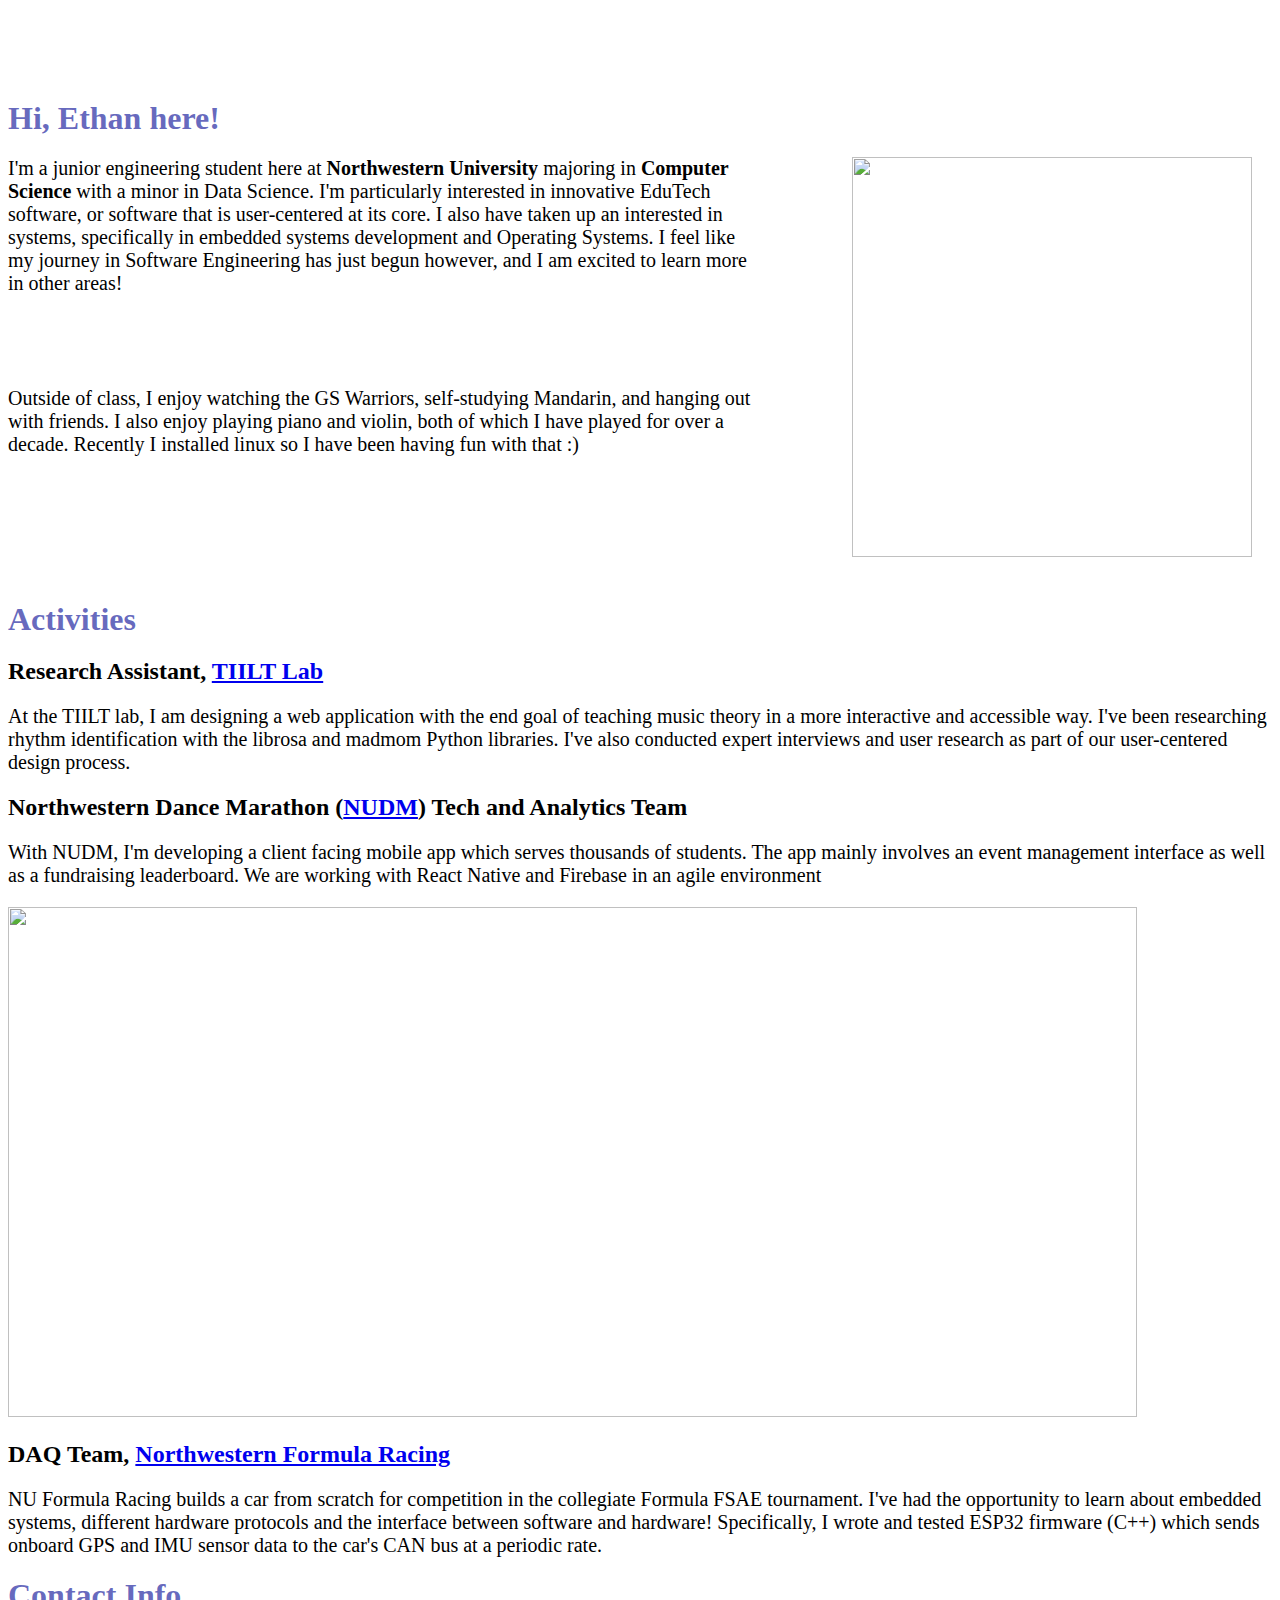
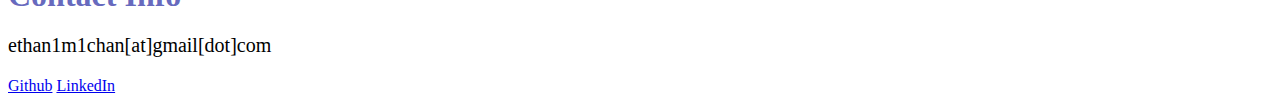
==== index.html @ d82a0435 "js rendering, different styling" ====
<!DOCTYPE html>
<html lang="en" dir="ltr">

<head>
    <link rel="stylesheet" href="styles.css">
    <meta charset="utf-8" name="viewport" content="width=device-width, initial-scale=1.0">
    <title> Fixed Nav bar</title>
    <script src="./components/nav.js"></script>
    <script src="./script.js"> </script>
</head>


<body>
    <nav-component> </nav-component>
    <main class="page-wrapper">
        <div>

        </div>
        <span>

            <h1> Hi, Ethan here! </h1>
            <!-- <pre><code>import Welcome

            class NUFT:
            
               def __init__(self, devs, traders, researchers):
                   self.devs = devs
                self.traders = traders
                   self.researchers = researchers
            
               def our_Stack(self):
                   return ["Python", "C++", "TypeScript", "Tailwind", "Kotlin", "Carbon", "React", "AWS", ...]
                                        </code></pre> -->
            <div id="intro">
                <div id="profile-image">
                    <img src="./assets/ethan.jpeg" width=400px height=400px>
                </div>
                <p> I'm a junior engineering student here at <b>Northwestern University</b> majoring in <b>Computer Science</b> with a
                    minor in Data Science. I'm particularly interested
                    in innovative EduTech software, or software that is user-centered at its core. I also have taken up
                    an interested in systems, specifically
                    in embedded systems development and Operating Systems. I feel like my journey in Software
                    Engineering has just begun however,
                    and I am excited to learn more in other areas!
                </p>
                <br/> <br/> <br/> <br/>
                <p> Outside of class, I enjoy watching the GS Warriors, self-studying Mandarin, and hanging out with
                    friends. 
                    I also enjoy playing piano and violin, both of which I have played for over a decade.
                    Recently I installed linux so I have been having fun with that :)
                </p>
            </div>
        
            <h1> Activities </h1>
            <h2> Research Assistant, <a href="https://tiilt.northwestern.edu/" target="_blank">TIILT Lab</a></h2>
            <p>At the TIILT lab, I am designing a web application with the end goal of teaching music theory in a more
                interactive and accessible way.
                I've been researching rhythm identification with the librosa and madmom Python libraries. I've also
                conducted
                expert interviews and user research as part of our user-centered design process.</p>
            <h2> Northwestern Dance Marathon (<a href="https://www.nudm.org/" target="_blank">NUDM</a>) Tech and
                Analytics Team</h2>
            <p>
                With NUDM, I'm developing a client facing mobile app which serves thousands of students. The app mainly
                involves an event management interface as well as a fundraising leaderboard.
                We are working with React Native and Firebase in an agile environment</li>
            </p>
            <img src="./assets/nudm.png" width=1129 height=510">

            <h2>DAQ Team, <a href="https://northwesternformularacing.com/about-us/" target="_blank">Northwestern Formula
                    Racing</a></h2>
            <p>
                NU Formula Racing builds a car from scratch for competition in the collegiate Formula FSAE tournament.
                I've had the opportunity to learn about embedded systems, different hardware protocols and the interface
                between software and hardware!
                Specifically, I wrote and tested ESP32 firmware (C++) which sends onboard GPS and IMU sensor data to the
                car's CAN bus at a periodic rate.
            </p>
    
    </main>
    <footer>
        <a id="contact-info">
            <h1> Contact Info </h1>
        </a>
        <p> ethan1m1chan[at]gmail[dot]com</p>
        <a target="_blank" href="https://github.com/eton1234" target="_blank"> Github</a>
        <a target="_blank" href="https://www.linkedin.com/in/etan-chan/" target="_blank"> LinkedIn</a>
    </footer>

</body>


</html>
---- styles.css ----
main .page-wrapper {
  background-color: #AC92D4;
  background: linear-gradient(6.77deg, #AC92D4 -62.1%, #C5A2DB 4.93%, rgba(179, 160, 234, 0.572107) 32.21%, rgba(154, 158, 255, 0) 125.36%, #EFBBE8 125.38%), #FAFCFF;
}
h1 h2 h3 {
  font-family: Arial, Helvetica, sans-serif;
}
h1 {
  color: rgba(53, 57, 169, 0.748);
  margin-top: 20px;
  margin-bottom: 20px;
}
/* About page intro  */
#intro {
  display: inline-block;
}

#intro p {
  text-align: left;
  margin-top: 0px;
}

#profile-image {
  float: right;
  text-align: left;
  padding: 0 20px 20px 0;
  margin-left: 100px;
}

.details {
  text-align: left;
}
/* nav component css */
nav.top-nav {
  background-color: #AC92D4;

  background: linear-gradient(6.77deg, #AC92D4 -62.1%, #C5A2DB 4.93%, rgba(179, 160, 234, 0.572107) 32.21%, rgba(154, 158, 255, 0) 125.36%, #EFBBE8 125.38%), #FAFCFF;
  position: fixed;
  top: 0px;
  right: 0px;
  left: 0px;

  /* color: black;
      border-bottom: .25em solid;  */
}

nav [aria-current=page] {
  background-color: white;
  color: black;
  border-bottom: .25cm solid;
}


main {
  margin-top: 100px;
  /* margin-left: 2cm; */
}

nav.top-nav li {
  display: inline-block;
  font-family: sans-serif;
  font-weight: bold;
  margin: 5px;
  user-select: none;
}

nav.top-nav li:hover {
  text-decoration: underline;
}

nav.top-nav ul {
  list-style: none;
}

nav.top-nav .pulldown-menu {
  display: none;
  position: absolute;
  border: 1px solid white;
  background-color: white;
}

nav.top-nav li:hover .pulldown-menu {
  display: block;
}



p {
  font-size: 20px;
}

/* modallss */
/* The Modal (background) */
.modal {
  display: none; /* Hidden by default */
  position: fixed; /* Stay in place */
  z-index: 1; /* Sit on top */
  left: 0;
  top: 0;
  width: 100%; /* Full width */
  height: 100%; /* Full height */
  overflow: auto; /* Enable scroll if needed */
  background-color: rgb(0,0,0); /* Fallback color */
  background-color: rgba(0,0,0,0.4); /* Black w/ opacity */
}

/* Modal Content/Box */
.modal-content {
  background-color: #fefefe;
  margin: 15% auto; /* 15% from the top and centered */
  padding: 20px;
  border: 1px solid #888;
  width: 80%; /* Could be more or less, depending on screen size */
}

/* The Close Button */
.close {
  color: #aaa;
  float: right;
  font-size: 28px;
  font-weight: bold;
}

.close:hover,
.close:focus {
  color: black;
  text-decoration: none;
  cursor: pointer;
}


/* CARDSSSSSSSSSSSSSSSSSSSSSSs */
#card-container {
  display: flex;
  justify-content: center;
  flex-wrap: wrap;
}
.card {
  background:#AC92D4;
  width: 300px;
  height: 375px;
  margin: 10px;
  /* overflow: auto; */
  border-radius: 15px;
  overflow:hidden;

  /* -webkit-column-width: 300px; 
  column-width: 300px; */
  /* white-space: nowrap; */
}

.btn{
  background:none;
  border:none;
 }
.card-img {
  background-size: cover;
  background-repeat: no-repeat;
  background-position: center center;
  height: 300px;
  width: 300px;
}
.card-text {
  margin: 10px;
  flex: 1 1 auto;
}
.description p {
  text-overflow: clip;
  /* text-align: justify; */
    justify-content:left;
    word-wrap: break-word;
    word-break: break-word;
    line-height: normal;
} 
.image-kanbooks {
  background-image: url(./assets/kanbooks.gif);
  border-radius: 10px;
}
.image-airnote {
  background-image: url(./assets/airnote-enclosure-3d-printed.png);
} 
.image-chess{
  background-image: url(./assets/chess.png);
}
.image-nudm {
  background-image: url(./assets/Leaderboard\ Hi-Fi.png);
}
.image-ipod {
  background-image: url(./assets/ipod-ui.png);
}
.image-nautilus {
  background-image: url(./assets/nautilus.png);
}

.thumbnail {
  max-width: 100%;
  max-height: 100%;
  /* object-fit:cover; */
  max-height: 270px;
  border-radius: 10px;
}

.details {
  overflow: hidden;
}
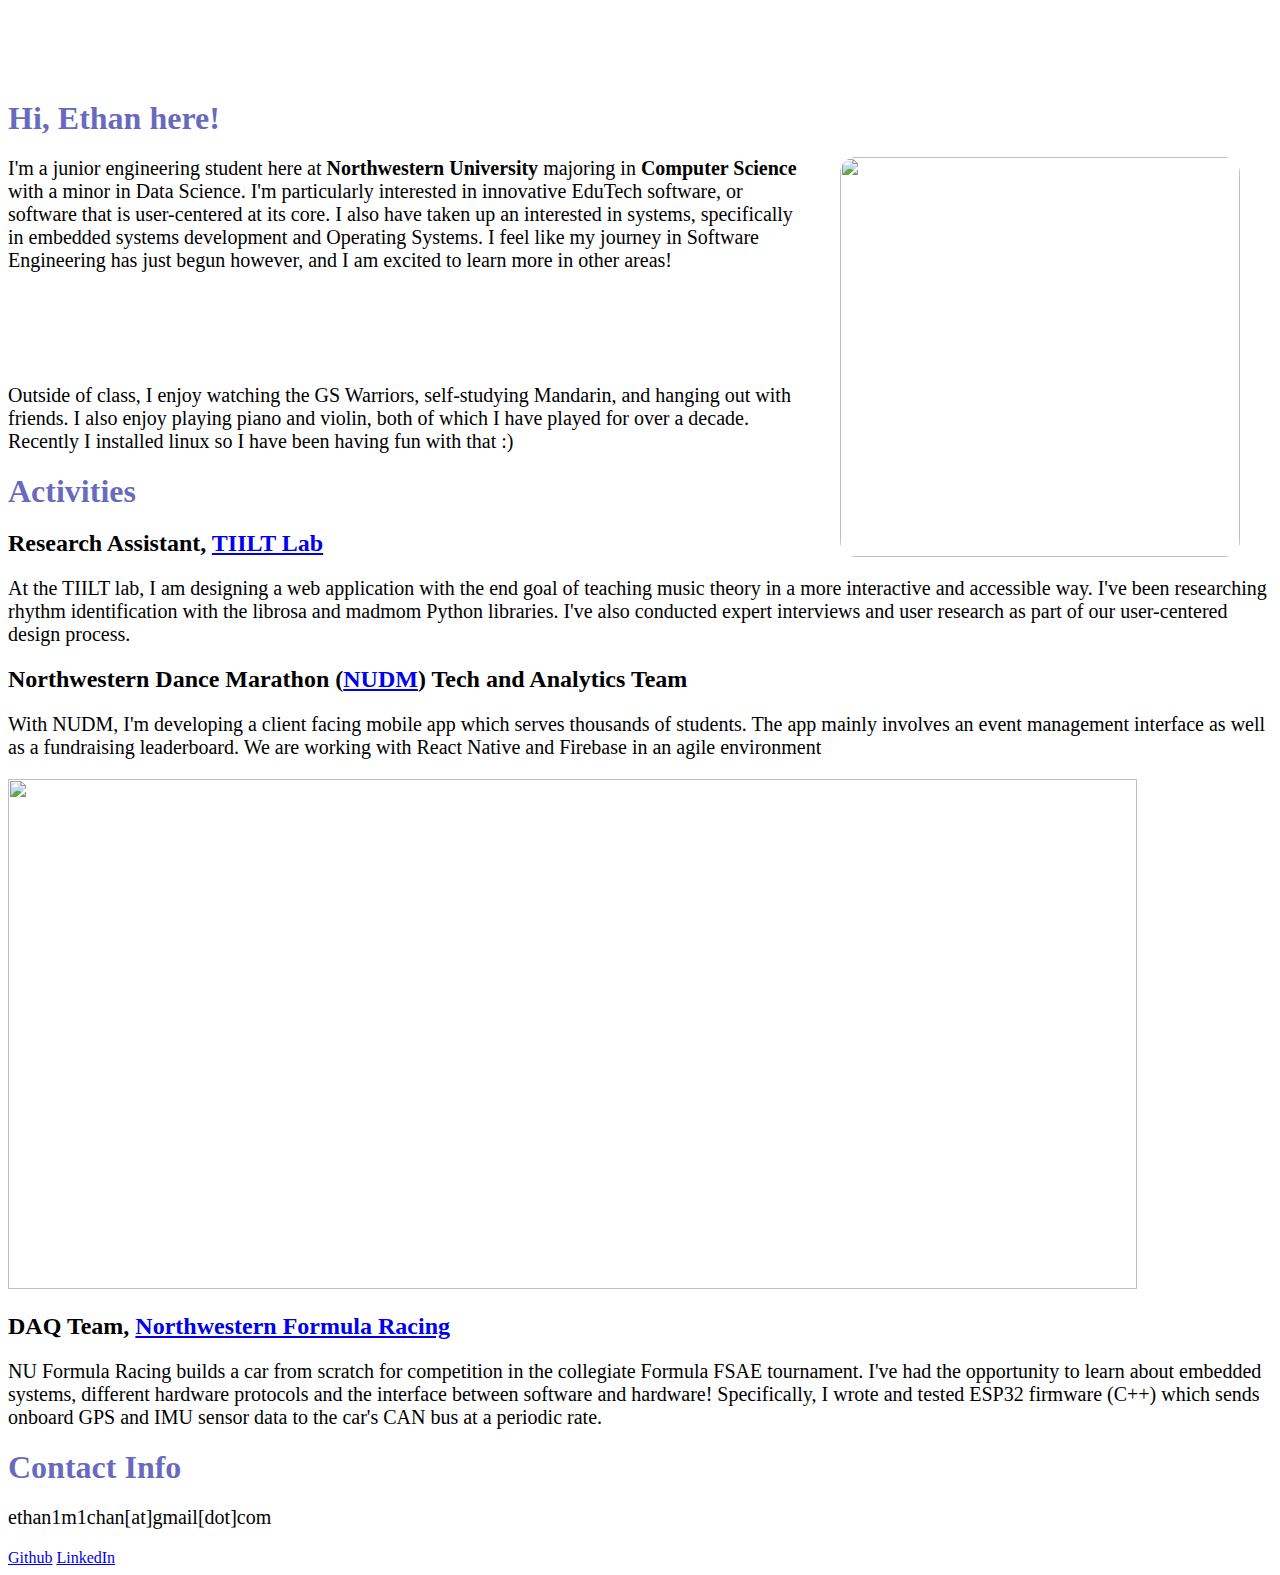
==== commit 9c8802af: "switched out of background-image" ====
--- a/index.html
+++ b/index.html
@@ -13,12 +13,8 @@
 <body>
     <nav-component> </nav-component>
     <main class="page-wrapper">
-        <div>
-
-        </div>
-        <span>
-
-            <h1> Hi, Ethan here! </h1>
+  
+        <h1> Hi, Ethan here! </h1>
             <!-- <pre><code>import Welcome
 
             class NUFT:
@@ -31,10 +27,10 @@
                def our_Stack(self):
                    return ["Python", "C++", "TypeScript", "Tailwind", "Kotlin", "Carbon", "React", "AWS", ...]
                                         </code></pre> -->
-            <div id="intro">
-                <div id="profile-image">
-                    <img src="./assets/ethan.jpeg" width=400px height=400px>
-                </div>
+            <section id="intro">
+                
+                    <img id="profile-image" src="./assets/ethan.jpeg" width=400px height=400px>
+                
                 <p> I'm a junior engineering student here at <b>Northwestern University</b> majoring in <b>Computer Science</b> with a
                     minor in Data Science. I'm particularly interested
                     in innovative EduTech software, or software that is user-centered at its core. I also have taken up
@@ -49,34 +45,34 @@
                     I also enjoy playing piano and violin, both of which I have played for over a decade.
                     Recently I installed linux so I have been having fun with that :)
                 </p>
-            </div>
-        
-            <h1> Activities </h1>
-            <h2> Research Assistant, <a href="https://tiilt.northwestern.edu/" target="_blank">TIILT Lab</a></h2>
-            <p>At the TIILT lab, I am designing a web application with the end goal of teaching music theory in a more
-                interactive and accessible way.
-                I've been researching rhythm identification with the librosa and madmom Python libraries. I've also
-                conducted
-                expert interviews and user research as part of our user-centered design process.</p>
-            <h2> Northwestern Dance Marathon (<a href="https://www.nudm.org/" target="_blank">NUDM</a>) Tech and
-                Analytics Team</h2>
-            <p>
-                With NUDM, I'm developing a client facing mobile app which serves thousands of students. The app mainly
-                involves an event management interface as well as a fundraising leaderboard.
-                We are working with React Native and Firebase in an agile environment</li>
-            </p>
-            <img src="./assets/nudm.png" width=1129 height=510">
+            </section>
+            <section id="activities"> 
+                <h1> Activities </h1>
+                <h2> Research Assistant, <a href="https://tiilt.northwestern.edu/" target="_blank">TIILT Lab</a></h2>
+                <p>At the TIILT lab, I am designing a web application with the end goal of teaching music theory in a more
+                    interactive and accessible way.
+                    I've been researching rhythm identification with the librosa and madmom Python libraries. I've also
+                    conducted
+                    expert interviews and user research as part of our user-centered design process.</p>
+                <h2> Northwestern Dance Marathon (<a href="https://www.nudm.org/" target="_blank">NUDM</a>) Tech and
+                    Analytics Team</h2>
+                <p>
+                    With NUDM, I'm developing a client facing mobile app which serves thousands of students. The app mainly
+                    involves an event management interface as well as a fundraising leaderboard.
+                    We are working with React Native and Firebase in an agile environment</li>
+                </p>
+                <img src="./assets/nudm.png" width=1129 height=510">
 
-            <h2>DAQ Team, <a href="https://northwesternformularacing.com/about-us/" target="_blank">Northwestern Formula
-                    Racing</a></h2>
-            <p>
-                NU Formula Racing builds a car from scratch for competition in the collegiate Formula FSAE tournament.
-                I've had the opportunity to learn about embedded systems, different hardware protocols and the interface
-                between software and hardware!
-                Specifically, I wrote and tested ESP32 firmware (C++) which sends onboard GPS and IMU sensor data to the
-                car's CAN bus at a periodic rate.
-            </p>
-    
+                <h2>DAQ Team, <a href="https://northwesternformularacing.com/about-us/" target="_blank">Northwestern Formula
+                        Racing</a></h2>
+                <p>
+                    NU Formula Racing builds a car from scratch for competition in the collegiate Formula FSAE tournament.
+                    I've had the opportunity to learn about embedded systems, different hardware protocols and the interface
+                    between software and hardware!
+                    Specifically, I wrote and tested ESP32 firmware (C++) which sends onboard GPS and IMU sensor data to the
+                    car's CAN bus at a periodic rate.
+                </p>
+            </section>
     </main>
     <footer>
         <a id="contact-info">
@@ -86,7 +82,6 @@
         <a target="_blank" href="https://github.com/eton1234" target="_blank"> Github</a>
         <a target="_blank" href="https://www.linkedin.com/in/etan-chan/" target="_blank"> LinkedIn</a>
     </footer>
-
 </body>
 
 
--- a/styles.css
+++ b/styles.css
@@ -10,30 +10,19 @@
   margin-top: 20px;
   margin-bottom: 20px;
 }
-/* About page intro  */
-#intro {
-  display: inline-block;
-}
-
-#intro p {
-  text-align: left;
-  margin-top: 0px;
-}
 
 #profile-image {
   float: right;
-  text-align: left;
-  padding: 0 20px 20px 0;
-  margin-left: 100px;
-}
-
-.details {
-  text-align: left;
-}
+  margin-left: 2rem;
+  margin-right: 2rem;
+  /* padding: 0 20px 20px 0; */
+  /* margin-left: 100px; */
+  border-radius: 1rem;
+}
+  
 /* nav component css */
 nav.top-nav {
   background-color: #AC92D4;
-
   background: linear-gradient(6.77deg, #AC92D4 -62.1%, #C5A2DB 4.93%, rgba(179, 160, 234, 0.572107) 32.21%, rgba(154, 158, 255, 0) 125.36%, #EFBBE8 125.38%), #FAFCFF;
   position: fixed;
   top: 0px;
@@ -136,13 +125,17 @@
   flex-wrap: wrap;
 }
 .card {
-  background:#AC92D4;
+  /* background-color:#AC92D4;  */
+  background-color: white;
+  box-shadow: 0 0 10px 3px rgba(154, 150, 150, 0.428);
   width: 300px;
   height: 375px;
   margin: 10px;
   /* overflow: auto; */
-  border-radius: 15px;
+  border-radius: 1rem;
   overflow:hidden;
+
+  /* border: 1px solid rgba(159, 144, 144, 0.4); */
 
   /* -webkit-column-width: 300px; 
   column-width: 300px; */
@@ -157,8 +150,9 @@
   background-size: cover;
   background-repeat: no-repeat;
   background-position: center center;
+  width: 300px;
   height: 300px;
-  width: 300px;
+  object-fit: cover;
 }
 .card-text {
   margin: 10px;
@@ -174,7 +168,6 @@
 } 
 .image-kanbooks {
   background-image: url(./assets/kanbooks.gif);
-  border-radius: 10px;
 }
 .image-airnote {
   background-image: url(./assets/airnote-enclosure-3d-printed.png);
@@ -187,6 +180,7 @@
 }
 .image-ipod {
   background-image: url(./assets/ipod-ui.png);
+
 }
 .image-nautilus {
   background-image: url(./assets/nautilus.png);
@@ -196,11 +190,12 @@
   max-width: 100%;
   max-height: 100%;
   /* object-fit:cover; */
-  max-height: 270px;
-  border-radius: 10px;
+  /* max-height: 270px; */
+  border-radius: 1rem;
+  border: 2px solid black;
 }
 
 .details {
-  overflow: hidden;
-}
-
+  /* overflow: hidden; */
+}
+
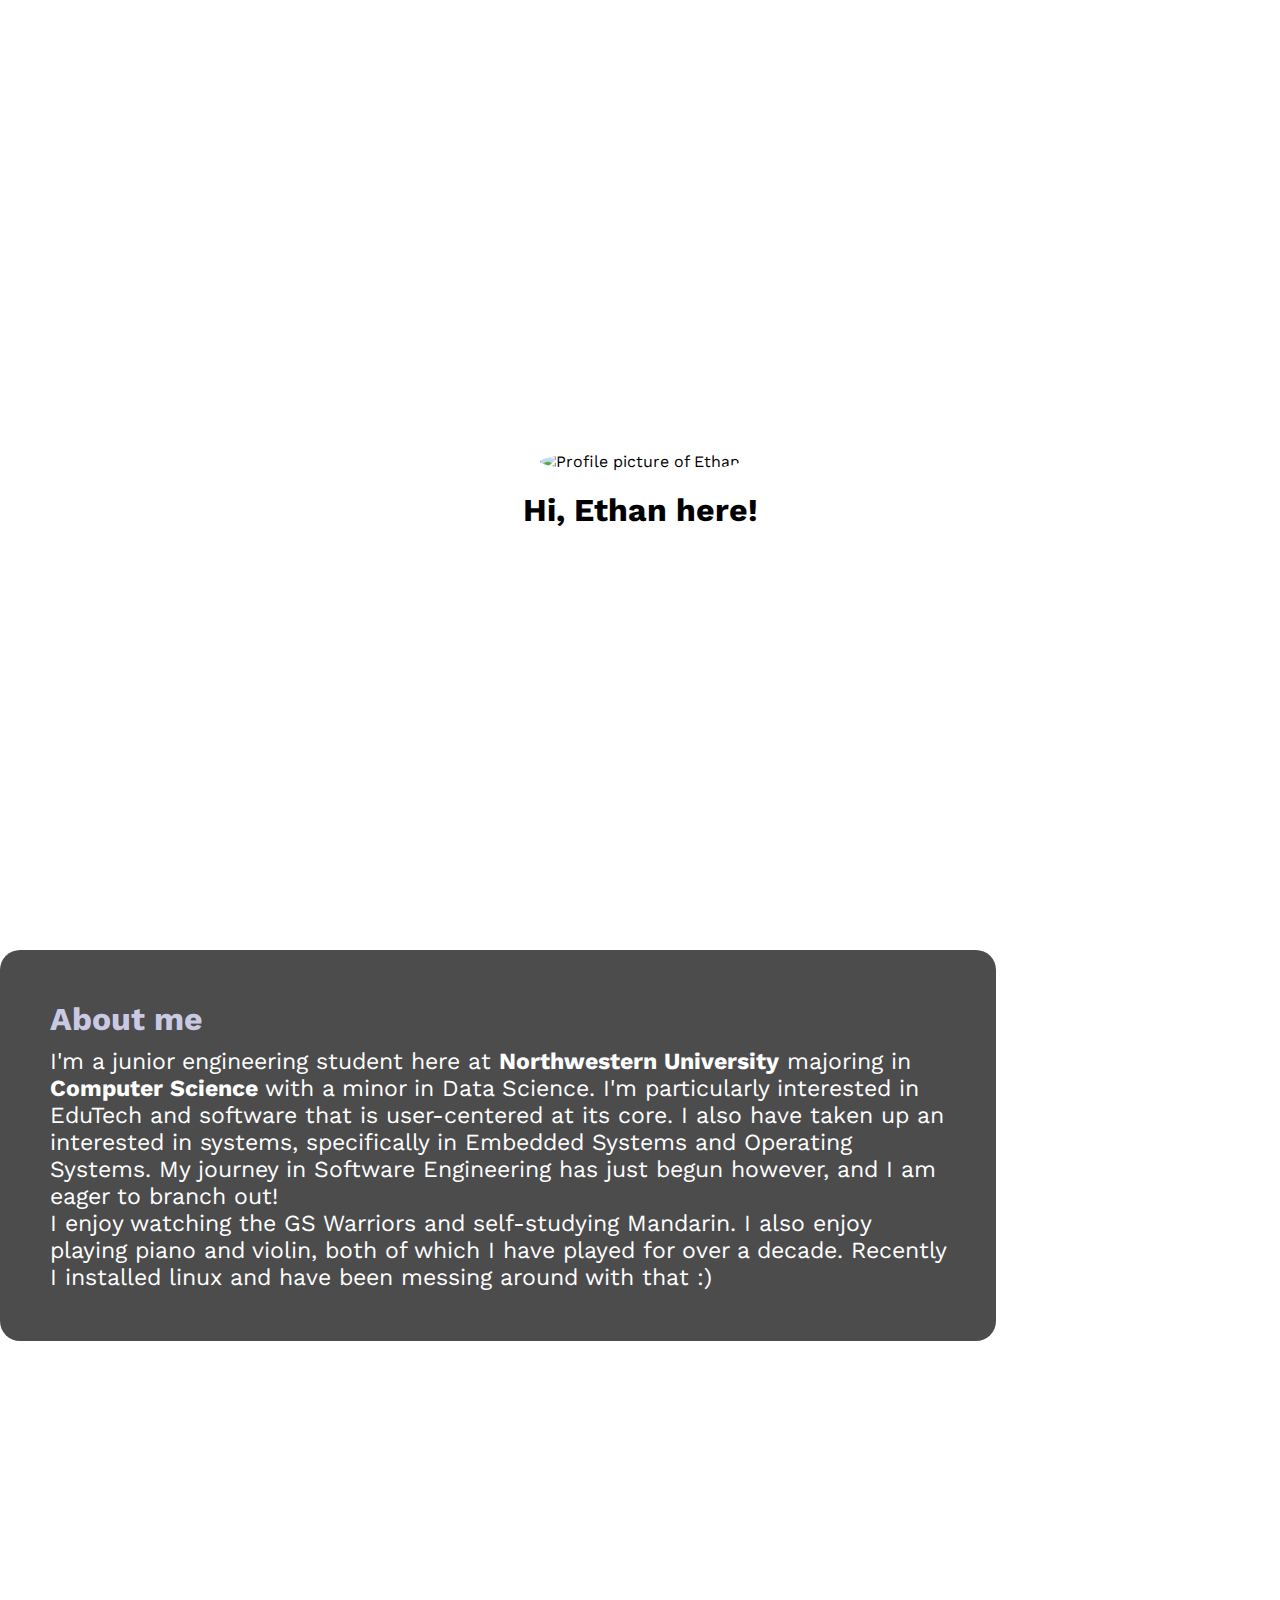
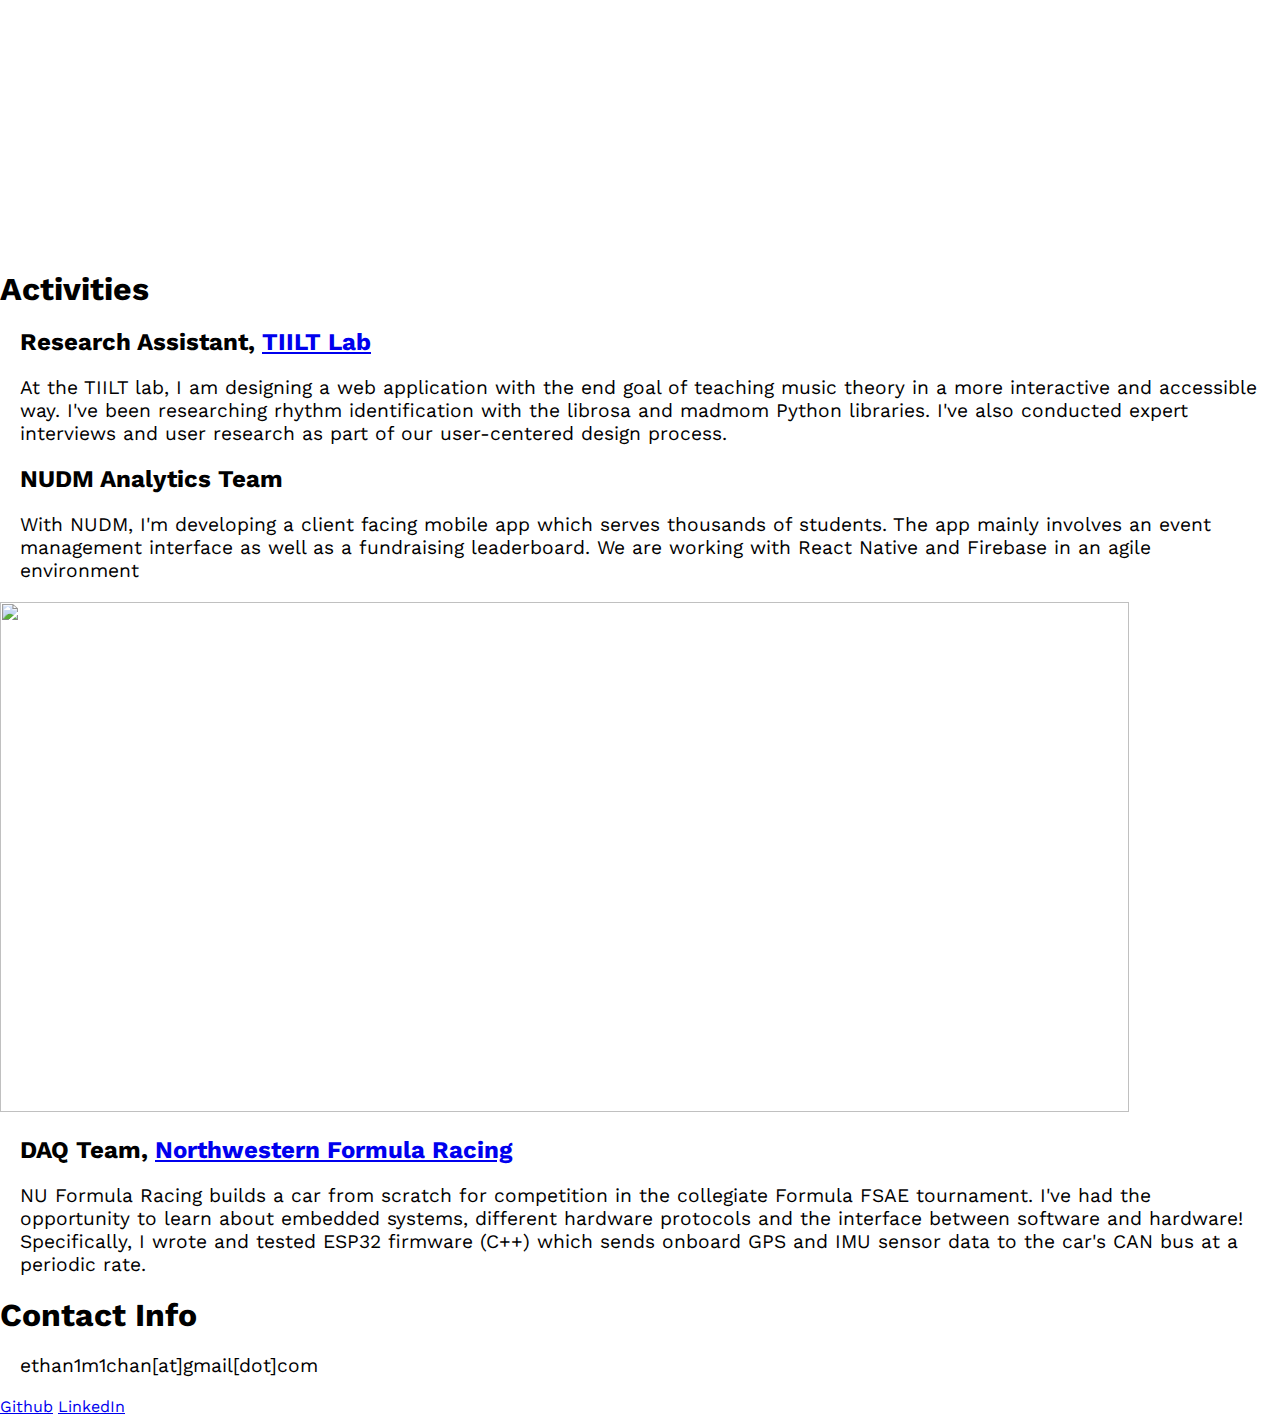
==== commit 4789bdca: "Styling MUCH imprvoed to my liking and in terms of accessibility" ====
--- a/index.html
+++ b/index.html
@@ -3,76 +3,75 @@
 
 <head>
     <link rel="stylesheet" href="styles.css">
+    <link href="https://fonts.googleapis.com/css?family=Crimson+Text|Work+Sans:400,700" rel="stylesheet">
     <meta charset="utf-8" name="viewport" content="width=device-width, initial-scale=1.0">
-    <title> Fixed Nav bar</title>
+    <title> Ethan Chan Northwestern</title>
     <script src="./components/nav.js"></script>
     <script src="./script.js"> </script>
 </head>
-
+<header>
+    <nav-component> </nav-component>
+</header>
 
 <body>
-    <nav-component> </nav-component>
-    <main class="page-wrapper">
-  
-        <h1> Hi, Ethan here! </h1>
-            <!-- <pre><code>import Welcome
-
-            class NUFT:
-            
-               def __init__(self, devs, traders, researchers):
-                   self.devs = devs
-                self.traders = traders
-                   self.researchers = researchers
-            
-               def our_Stack(self):
-                   return ["Python", "C++", "TypeScript", "Tailwind", "Kotlin", "Carbon", "React", "AWS", ...]
-                                        </code></pre> -->
-            <section id="intro">
+    <script src="script.js">navHighlight('.top-nav a', 'index.html', 'current');</script>
+    
+    <main>
+            <!-- <section aria-label="Bio" id="intro">
                 
                     <img id="profile-image" src="./assets/ethan.jpeg" width=400px height=400px>
-                
+                <p> I'm a 
+            </section> -->
+        <div class="showcase" id="bienen-page">
+            <div>
+                <img id="profile-image" src="./assets/ethan.jpeg" width=300px height=300px alt="Profile picture of Ethan"> 
+                <h1 id="showcase-content"> Hi, Ethan here! </h1>
+            </div>
+        </div>
+        <div class="showcase" id="deering-page">
+            <div id="bio">
+                <h1> About me </h1>
                 <p> I'm a junior engineering student here at <b>Northwestern University</b> majoring in <b>Computer Science</b> with a
-                    minor in Data Science. I'm particularly interested
-                    in innovative EduTech software, or software that is user-centered at its core. I also have taken up
+                    minor in Data Science. I'm particularly interested in EduTech and software that is user-centered at its core. I also have taken up
                     an interested in systems, specifically
-                    in embedded systems development and Operating Systems. I feel like my journey in Software
+                    in Embedded Systems and Operating Systems. My journey in Software
                     Engineering has just begun however,
-                    and I am excited to learn more in other areas!
+                    and I am eager to branch out!
                 </p>
-                <br/> <br/> <br/> <br/>
-                <p> Outside of class, I enjoy watching the GS Warriors, self-studying Mandarin, and hanging out with
-                    friends. 
+                <p> I enjoy watching the GS Warriors and self-studying Mandarin.
                     I also enjoy playing piano and violin, both of which I have played for over a decade.
-                    Recently I installed linux so I have been having fun with that :)
+                    Recently I installed linux and have been messing around with that :)
                 </p>
-            </section>
-            <section id="activities"> 
-                <h1> Activities </h1>
-                <h2> Research Assistant, <a href="https://tiilt.northwestern.edu/" target="_blank">TIILT Lab</a></h2>
-                <p>At the TIILT lab, I am designing a web application with the end goal of teaching music theory in a more
-                    interactive and accessible way.
-                    I've been researching rhythm identification with the librosa and madmom Python libraries. I've also
-                    conducted
-                    expert interviews and user research as part of our user-centered design process.</p>
-                <h2> Northwestern Dance Marathon (<a href="https://www.nudm.org/" target="_blank">NUDM</a>) Tech and
-                    Analytics Team</h2>
-                <p>
-                    With NUDM, I'm developing a client facing mobile app which serves thousands of students. The app mainly
-                    involves an event management interface as well as a fundraising leaderboard.
-                    We are working with React Native and Firebase in an agile environment</li>
-                </p>
-                <img src="./assets/nudm.png" width=1129 height=510">
+            </div>
+        </div>
 
-                <h2>DAQ Team, <a href="https://northwesternformularacing.com/about-us/" target="_blank">Northwestern Formula
-                        Racing</a></h2>
-                <p>
-                    NU Formula Racing builds a car from scratch for competition in the collegiate Formula FSAE tournament.
-                    I've had the opportunity to learn about embedded systems, different hardware protocols and the interface
-                    between software and hardware!
-                    Specifically, I wrote and tested ESP32 firmware (C++) which sends onboard GPS and IMU sensor data to the
-                    car's CAN bus at a periodic rate.
-                </p>
-            </section>
+        <h1 id="activities"> Activities </h1>
+    
+            
+            <h2> Research Assistant, <a href="https://tiilt.northwestern.edu/" target="_blank">TIILT Lab</a></h2>
+            <p>At the TIILT lab, I am designing a web application with the end goal of teaching music theory in a more
+                interactive and accessible way.
+                I've been researching rhythm identification with the librosa and madmom Python libraries. I've also
+                conducted
+                expert interviews and user research as part of our user-centered design process.
+            </p>
+            <h2> NUDM Analytics Team</h2>
+            <p>
+                With NUDM, I'm developing a client facing mobile app which serves thousands of students. The app mainly
+                involves an event management interface as well as a fundraising leaderboard.
+                We are working with React Native and Firebase in an agile environment</li>
+            </p>
+            <img src="./assets/nudm.png" width=1129 height=510">
+
+            <h2>DAQ Team, <a href="https://northwesternformularacing.com/about-us/" target="_blank">Northwestern Formula
+                    Racing</a></h2>
+            <p>
+                NU Formula Racing builds a car from scratch for competition in the collegiate Formula FSAE tournament.
+                I've had the opportunity to learn about embedded systems, different hardware protocols and the interface
+                between software and hardware!
+                Specifically, I wrote and tested ESP32 firmware (C++) which sends onboard GPS and IMU sensor data to the
+                car's CAN bus at a periodic rate.
+            </p>
     </main>
     <footer>
         <a id="contact-info">
--- a/styles.css
+++ b/styles.css
@@ -1,127 +1,153 @@
-main .page-wrapper {
-  background-color: #AC92D4;
-  background: linear-gradient(6.77deg, #AC92D4 -62.1%, #C5A2DB 4.93%, rgba(179, 160, 234, 0.572107) 32.21%, rgba(154, 158, 255, 0) 125.36%, #EFBBE8 125.38%), #FAFCFF;
-}
-h1 h2 h3 {
-  font-family: Arial, Helvetica, sans-serif;
-}
+/* header */
+body, html {
+  margin: 0px;
+}
+
+.showcase {
+  margin: 0px;
+  min-height: 100vh;
+  background-size: cover;
+  background-position: center;
+}
+#deering-page {
+  background-image: url(assets/deering.jpeg);
+}
+#bienen-page {
+  margin-top: 50px;
+  display: grid;
+  place-items: center;
+  z-index: 10;
+  background-image: url(assets/bienen-blue.jpeg);
+}
+#profile-image {
+  margin-left: 2rem;
+  margin-right: 2rem;
+  border-radius: 50%;
+}
+#bienen-page h1 {
+  text-align: center;
+  font-size: xx-large;
+  background-color: white;
+  border-radius: 40px;
+}
+#bienen-page p {
+  color: white;
+}
+/* within the deering-page */
+#bio {
+  color: white;
+  background-color:rgba(0, 0, 0, 0.7);
+  max-width: 70vw;
+  padding: 50px;
+  font-size: larger;
+  border-radius: 20px;
+  /* margin-bottom: 70vh; */
+}
+#bio h1 {
+  color: rgba(214, 214, 244, 0.928);
+  margin: 0px;
+  margin-bottom: 10px;
+}
+#bio p {
+  margin:0px;
+}
+
+/* Main styling */
+#page-wrapper {
+  margin-top: 100px;
+  margin-left: 1rem;
+  /* margin: 1rem; */
+  background-size: cover;
+  background-position: center;
+  }
+
+
+body {
+  font-family: 'Work Sans', sans-serif;
+ }
+ 
+h1 h2 h3 h4 h5 h6 p {
+  font-family: 'Crimson Text', serif;
+}
+
 h1 {
-  color: rgba(53, 57, 169, 0.748);
+  /* color: rgba(53, 57, 169, 0.748); */
+  color: black;
   margin-top: 20px;
   margin-bottom: 20px;
-}
-
-#profile-image {
-  float: right;
-  margin-left: 2rem;
-  margin-right: 2rem;
-  /* padding: 0 20px 20px 0; */
-  /* margin-left: 100px; */
-  border-radius: 1rem;
-}
+  font-size: xx-large;
+}
+h2 {
+  margin: 20px;
+}
+
+p {
+  font-size: larger;
+  margin: 20px; 
+}
+
+.current {
+  background-color: #AC92D4;
+}
+
+
   
 /* nav component css */
 nav.top-nav {
-  background-color: #AC92D4;
-  background: linear-gradient(6.77deg, #AC92D4 -62.1%, #C5A2DB 4.93%, rgba(179, 160, 234, 0.572107) 32.21%, rgba(154, 158, 255, 0) 125.36%, #EFBBE8 125.38%), #FAFCFF;
+  background-color: white ;
+  z-index: 1;
+  /* #AC92D4 */
+  box-shadow: 0 0 10px 3px rgba(154, 150, 150, 0.428);
+  /* background: linear-gradient(6.77deg, #AC92D4 -62.1%, #C5A2DB 4.93%, rgba(179, 160, 234, 0.572107) 32.21%, rgba(154, 158, 255, 0) 125.36%, #EFBBE8 125.38%), #FAFCFF; */
   position: fixed;
   top: 0px;
   right: 0px;
-  left: 0px;
-
-  /* color: black;
-      border-bottom: .25em solid;  */
-}
-
+  left: 0px;  /* display: flex;  justify-content: flex-end; */
+  margin-bottom: 20px;
+}
+#contact-link {
+  float: right;
+  margin-right: 20px;
+}
 nav [aria-current=page] {
   background-color: white;
-  color: black;
+  color: red;
   border-bottom: .25cm solid;
-}
-
-
-main {
-  margin-top: 100px;
-  /* margin-left: 2cm; */
-}
-
+  margin-bottom: 20px;
+  z-index: 100;
+
+  
+}
 nav.top-nav li {
   display: inline-block;
   font-family: sans-serif;
   font-weight: bold;
-  margin: 5px;
+  margin-left: 20px;
+  /* margin-right: 20px; */
   user-select: none;
-}
-
+  
+
+}
+nav.top-nav li a {
+  color: black;
+  text-decoration: none;
+}
 nav.top-nav li:hover {
   text-decoration: underline;
 }
-
 nav.top-nav ul {
   list-style: none;
-}
-
-nav.top-nav .pulldown-menu {
-  display: none;
-  position: absolute;
-  border: 1px solid white;
-  background-color: white;
-}
-
-nav.top-nav li:hover .pulldown-menu {
-  display: block;
-}
-
-
-
-p {
-  font-size: 20px;
-}
-
-/* modallss */
-/* The Modal (background) */
-.modal {
-  display: none; /* Hidden by default */
-  position: fixed; /* Stay in place */
-  z-index: 1; /* Sit on top */
-  left: 0;
-  top: 0;
-  width: 100%; /* Full width */
-  height: 100%; /* Full height */
-  overflow: auto; /* Enable scroll if needed */
-  background-color: rgb(0,0,0); /* Fallback color */
-  background-color: rgba(0,0,0,0.4); /* Black w/ opacity */
-}
-
-/* Modal Content/Box */
-.modal-content {
-  background-color: #fefefe;
-  margin: 15% auto; /* 15% from the top and centered */
-  padding: 20px;
-  border: 1px solid #888;
-  width: 80%; /* Could be more or less, depending on screen size */
-}
-
-/* The Close Button */
-.close {
-  color: #aaa;
-  float: right;
-  font-size: 28px;
-  font-weight: bold;
-}
-
-.close:hover,
-.close:focus {
-  color: black;
-  text-decoration: none;
-  cursor: pointer;
-}
-
-
-/* CARDSSSSSSSSSSSSSSSSSSSSSSs */
+  padding: 0px;
+}
+
+/* Cards  */
 #card-container {
+  /* display: grid;
+  grid-template-columns: 1fr 1fr 1fr;
+  grid-auto-rows: 1fr 1fr 1fr;
+  grid-gap: 1em; */
   display: flex;
-  justify-content: center;
+  justify-content: first baseline;
   flex-wrap: wrap;
 }
 .card {
@@ -131,17 +157,22 @@
   width: 300px;
   height: 375px;
   margin: 10px;
-  /* overflow: auto; */
   border-radius: 1rem;
   overflow:hidden;
-
-  /* border: 1px solid rgba(159, 144, 144, 0.4); */
-
-  /* -webkit-column-width: 300px; 
-  column-width: 300px; */
-  /* white-space: nowrap; */
-}
-
+}
+.modal {
+  position: fixed;
+  z-index: 1;
+  left: 0;
+  top: 0;
+  height: 100%;
+  width: 100%;
+  overflow: auto;
+  background-color: rgba(0,0,0.5);
+}
+.card h1 {
+  font-size: 22px;
+}
 .btn{
   background:none;
   border:none;
@@ -166,25 +197,6 @@
     word-break: break-word;
     line-height: normal;
 } 
-.image-kanbooks {
-  background-image: url(./assets/kanbooks.gif);
-}
-.image-airnote {
-  background-image: url(./assets/airnote-enclosure-3d-printed.png);
-} 
-.image-chess{
-  background-image: url(./assets/chess.png);
-}
-.image-nudm {
-  background-image: url(./assets/Leaderboard\ Hi-Fi.png);
-}
-.image-ipod {
-  background-image: url(./assets/ipod-ui.png);
-
-}
-.image-nautilus {
-  background-image: url(./assets/nautilus.png);
-}
 
 .thumbnail {
   max-width: 100%;
@@ -195,7 +207,4 @@
   border: 2px solid black;
 }
 
-.details {
-  /* overflow: hidden; */
-}
-
+
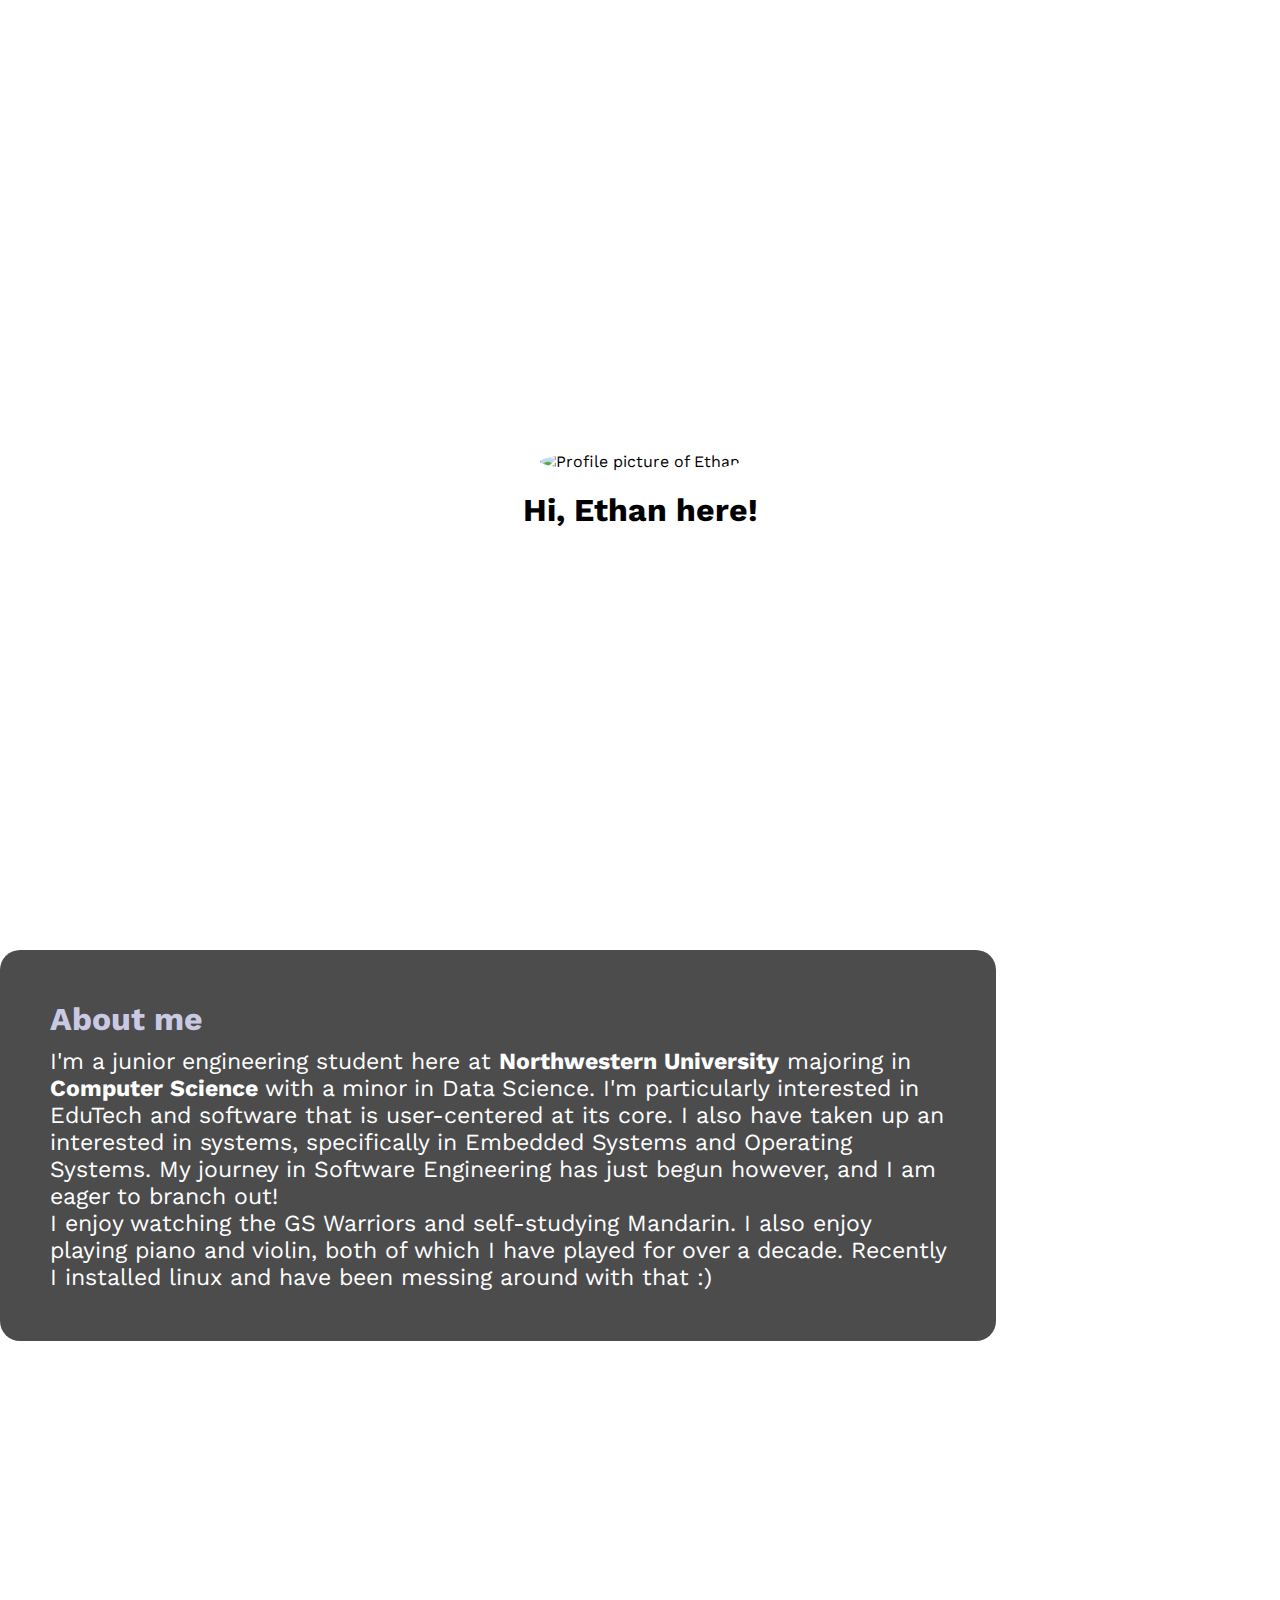
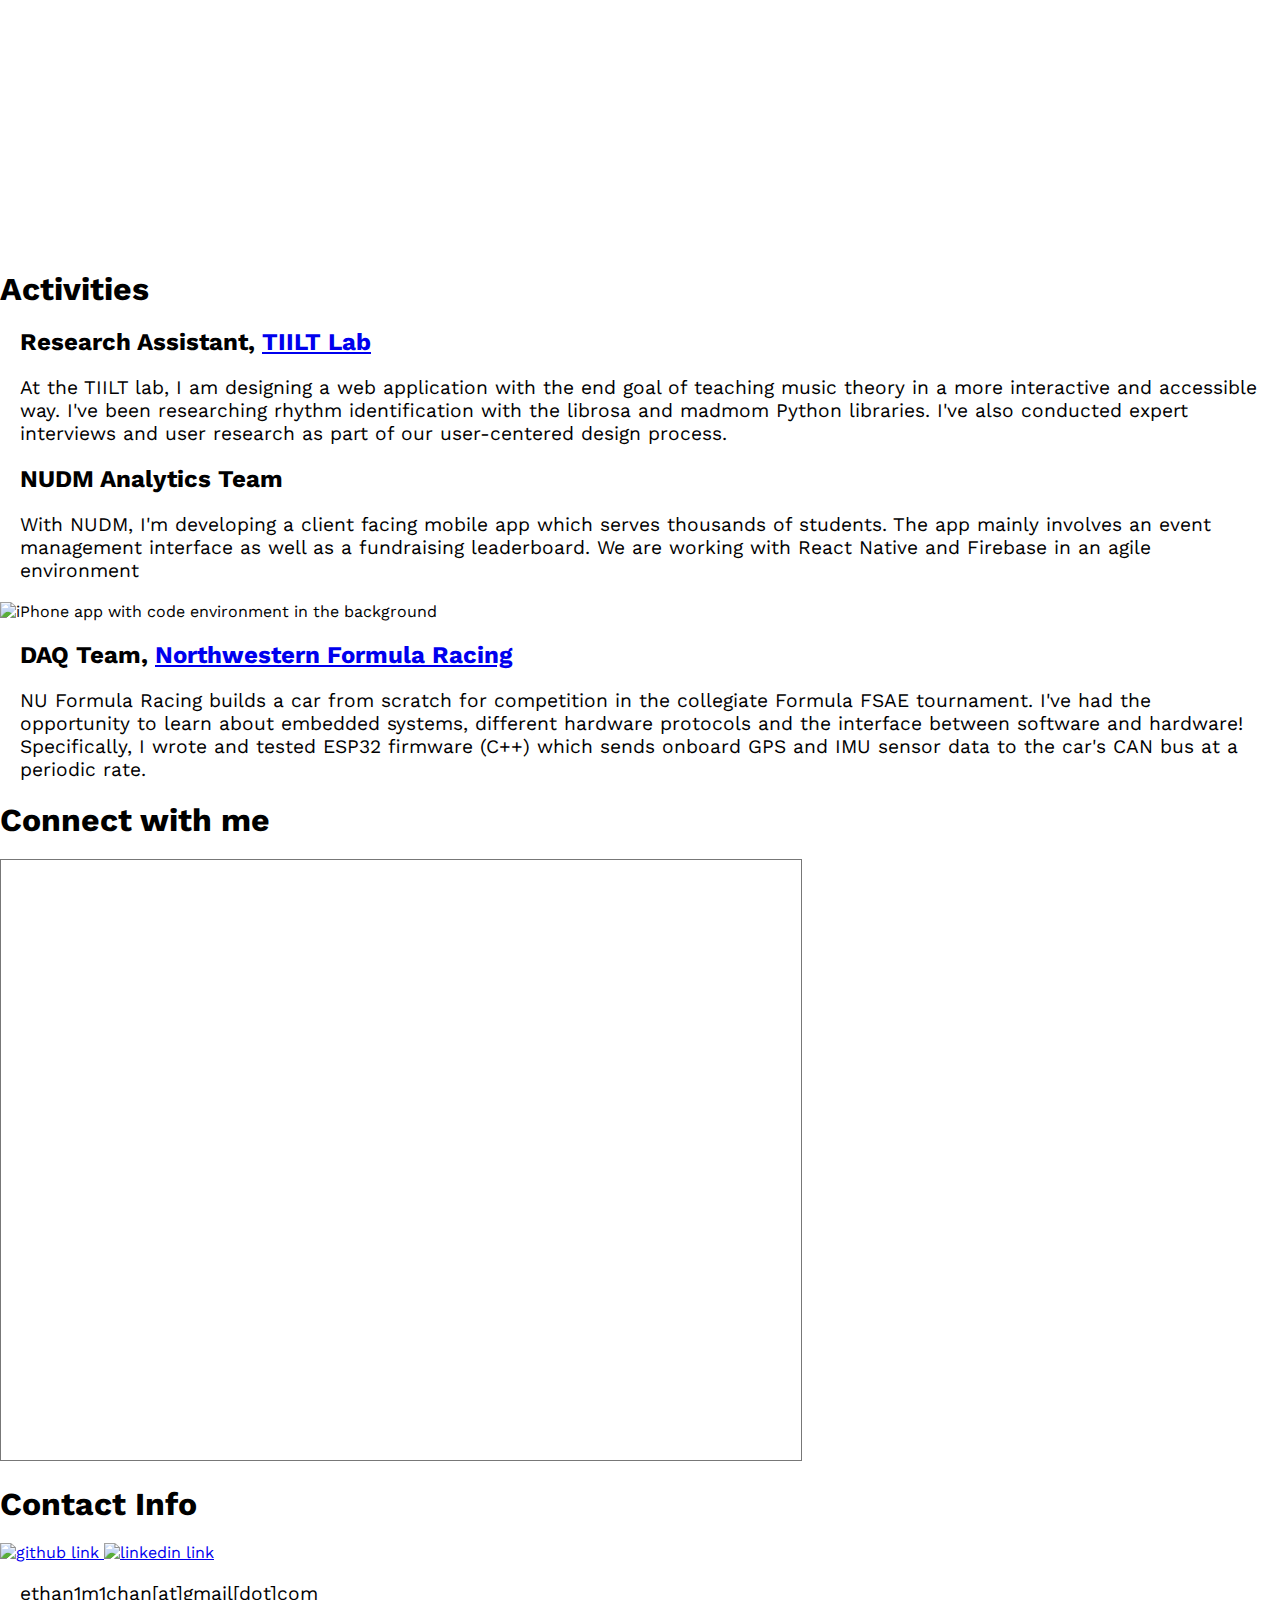
==== commit 6e38ce05: "added the github external embed" ====
--- a/index.html
+++ b/index.html
@@ -2,12 +2,13 @@
 <html lang="en" dir="ltr">
 
 <head>
+
     <link rel="stylesheet" href="styles.css">
     <link href="https://fonts.googleapis.com/css?family=Crimson+Text|Work+Sans:400,700" rel="stylesheet">
     <meta charset="utf-8" name="viewport" content="width=device-width, initial-scale=1.0">
     <title> Ethan Chan Northwestern</title>
     <script src="./components/nav.js"></script>
-    <script src="./script.js"> </script>
+    <!-- <script src="./script.js"> </script> -->
 </head>
 <header>
     <nav-component> </nav-component>
@@ -17,69 +18,84 @@
     <script src="script.js">navHighlight('.top-nav a', 'index.html', 'current');</script>
     
     <main>
-            <!-- <section aria-label="Bio" id="intro">
-                
-                    <img id="profile-image" src="./assets/ethan.jpeg" width=400px height=400px>
-                <p> I'm a 
-            </section> -->
-        <div class="showcase" id="bienen-page">
-            <div>
-                <img id="profile-image" src="./assets/ethan.jpeg" width=300px height=300px alt="Profile picture of Ethan"> 
-                <h1 id="showcase-content"> Hi, Ethan here! </h1>
+        <!-- Landing page and BIOO -->
+        <section aria-label="Bio">
+            <div class="showcase" id="bienen-page">
+                <div>
+                    <img id="profile-image" src="./assets/ethan.jpeg" width=300px height=300px alt="Profile picture of Ethan"> 
+                    <h1 id="showcase-content"> Hi, Ethan here! </h1>
+                </div>
             </div>
-        </div>
-        <div class="showcase" id="deering-page">
-            <div id="bio">
-                <h1> About me </h1>
-                <p> I'm a junior engineering student here at <b>Northwestern University</b> majoring in <b>Computer Science</b> with a
-                    minor in Data Science. I'm particularly interested in EduTech and software that is user-centered at its core. I also have taken up
-                    an interested in systems, specifically
-                    in Embedded Systems and Operating Systems. My journey in Software
-                    Engineering has just begun however,
-                    and I am eager to branch out!
+            <div class="showcase" id="deering-page">
+                <div id="bio">
+                    <h1> About me </h1>
+                    <p> I'm a junior engineering student here at <b>Northwestern University</b> majoring in <b>Computer Science</b> with a
+                        minor in Data Science. I'm particularly interested in EduTech and software that is user-centered at its core. I also have taken up
+                        an interested in systems, specifically
+                        in Embedded Systems and Operating Systems. My journey in Software
+                        Engineering has just begun however,
+                        and I am eager to branch out!
+                    </p>
+                    <p> I enjoy watching the GS Warriors and self-studying Mandarin.
+                        I also enjoy playing piano and violin, both of which I have played for over a decade.
+                        Recently I installed linux and have been messing around with that :)
+                    </p>
+                </div>
+            </div>
+
+            
+
+
+            
+        </section>
+        <!-- Activities section -->
+        <section aria-label="Activities">
+            <h1 id="activities"> Activities </h1>    
+                <h2> Research Assistant, <a href="https://tiilt.northwestern.edu/" target="_blank">TIILT Lab</a></h2>
+                <p>At the TIILT lab, I am designing a web application with the end goal of teaching music theory in a more
+                    interactive and accessible way.
+                    I've been researching rhythm identification with the librosa and madmom Python libraries. I've also
+                    conducted
+                    expert interviews and user research as part of our user-centered design process.
                 </p>
-                <p> I enjoy watching the GS Warriors and self-studying Mandarin.
-                    I also enjoy playing piano and violin, both of which I have played for over a decade.
-                    Recently I installed linux and have been messing around with that :)
+                <h2> NUDM Analytics Team</h2>
+                <p>
+                    With NUDM, I'm developing a client facing mobile app which serves thousands of students. The app mainly
+                    involves an event management interface as well as a fundraising leaderboard.
+                    We are working with React Native and Firebase in an agile environment</li>
                 </p>
-            </div>
-        </div>
+                <img id="nudm-image" src="./assets/nudm.png" width=1129 height=510 alt="iPhone app with code environment in the background">
 
-        <h1 id="activities"> Activities </h1>
-    
-            
-            <h2> Research Assistant, <a href="https://tiilt.northwestern.edu/" target="_blank">TIILT Lab</a></h2>
-            <p>At the TIILT lab, I am designing a web application with the end goal of teaching music theory in a more
-                interactive and accessible way.
-                I've been researching rhythm identification with the librosa and madmom Python libraries. I've also
-                conducted
-                expert interviews and user research as part of our user-centered design process.
-            </p>
-            <h2> NUDM Analytics Team</h2>
-            <p>
-                With NUDM, I'm developing a client facing mobile app which serves thousands of students. The app mainly
-                involves an event management interface as well as a fundraising leaderboard.
-                We are working with React Native and Firebase in an agile environment</li>
-            </p>
-            <img src="./assets/nudm.png" width=1129 height=510">
-
-            <h2>DAQ Team, <a href="https://northwesternformularacing.com/about-us/" target="_blank">Northwestern Formula
-                    Racing</a></h2>
-            <p>
-                NU Formula Racing builds a car from scratch for competition in the collegiate Formula FSAE tournament.
-                I've had the opportunity to learn about embedded systems, different hardware protocols and the interface
-                between software and hardware!
-                Specifically, I wrote and tested ESP32 firmware (C++) which sends onboard GPS and IMU sensor data to the
-                car's CAN bus at a periodic rate.
-            </p>
+                <h2>DAQ Team, <a href="https://northwesternformularacing.com/about-us/" target="_blank">Northwestern Formula
+                        Racing</a></h2>
+                <p>
+                    NU Formula Racing builds a car from scratch for competition in the collegiate Formula FSAE tournament.
+                    I've had the opportunity to learn about embedded systems, different hardware protocols and the interface
+                    between software and hardware!
+                    Specifically, I wrote and tested ESP32 firmware (C++) which sends onboard GPS and IMU sensor data to the
+                    car's CAN bus at a periodic rate.
+                </p>
+        </section>
     </main>
     <footer>
-        <a id="contact-info">
+        
+            <h1> Connect with me</h1>
+        
+        <div id="calender"> 
+            <iframe title="Google calender embed for my schedule"src="https://calendar.google.com/calendar/embed?height=600&wkst=1&bgcolor=%23ffffff&ctz=America%2FChicago&mode=WEEK&title=My%20Schedule&src=Y19jMzU0MDJiYzQ3ZjljZTgxYTI4OGFkNTc0YzA2MTkzOGYyNmE3MGJiZjUwNWQzZWJmZGQ4MzcwODgyM2U0YjgyQGdyb3VwLmNhbGVuZGFyLmdvb2dsZS5jb20&color=%238E24AA" style="border:solid 1px #777" width="800" height="600" frameborder="0" scrolling="no"></iframe>       
+         </div>
+        <a id="contact-info"></a>
             <h1> Contact Info </h1>
         </a>
-        <p> ethan1m1chan[at]gmail[dot]com</p>
-        <a target="_blank" href="https://github.com/eton1234" target="_blank"> Github</a>
-        <a target="_blank" href="https://www.linkedin.com/in/etan-chan/" target="_blank"> LinkedIn</a>
+            <div id="contact-info-container"></div>
+                <div id="contact-info-main"> 
+                    
+                    <a target="_blank" href="https://github.com/eton1234" target="_blank"> <img src="assets/github.png" height=30px width=30px alt="github link"</a>
+                    <a target="_blank" href="https://www.linkedin.com/in/etan-chan/" target="_blank"> <img src="assets/linkedin.png" alt="linkedin link"></a>
+                    <p> ethan1m1chan[at]gmail[dot]com</p>
+                </div>  
+            </div>
+       
     </footer>
 </body>
 
--- a/styles.css
+++ b/styles.css
@@ -1,4 +1,5 @@
-/* header */
+/*LANDING * * * * * * * * * * * * * * * * * * * * * * * * * * * * * * * * * * * * * * * * * * * * * * * **/
+/* * * * * * * * * * * * * * * * * * * * * * * * * * * * * * * * * * * * * * * * * * * * * * * * * * **/
 body, html {
   margin: 0px;
 }
@@ -51,8 +52,11 @@
 #bio p {
   margin:0px;
 }
-
-/* Main styling */
+/*MAIN  * * * * * * * * * * * * * * * * * * * * * * * * * * * * * * * * * * * * * * * * * * * * * * * **/
+/* * * * * * * * * * * * * * * * * * * * * * * * * * * * * * * * * * * * * * * * * * * * * * * * * * **/
+
+/*MAIN  * * * * * * * * * * * * * * * * * * * * * * * * * * * * * * * * * * * * * * * * * * * * * * * **/
+/* * * * * * * * * * * * * * * * * * * * * * * * * * * * * * * * * * * * * * * * * * * * * * * * * * **/
 #page-wrapper {
   margin-top: 100px;
   margin-left: 1rem;
@@ -92,7 +96,8 @@
 
 
   
-/* nav component css */
+/*NAV COMPONENT * * * * * * * * * * * * * * * * * * * * * * * * * * * * * * * * * * * * * * * * * * * **/
+/* * * * * * * * * * * * * * * * * * * * * * * * * * * * * * * * * * * * * * * * * * * * * * * * * * **/
 nav.top-nav {
   background-color: white ;
   z-index: 1;
@@ -132,6 +137,9 @@
   color: black;
   text-decoration: none;
 }
+button:hover {
+  text-decoration: underline;
+}
 nav.top-nav li:hover {
   text-decoration: underline;
 }
@@ -140,7 +148,8 @@
   padding: 0px;
 }
 
-/* Cards  */
+/*CARD * * * * * * * * * * * * * * * * * * * * * * * * * * * * * * * * * * * * * * * * * * * * * * * **/
+/* * * * * * * * * * * * * * * * * * * * * * * * * * * * * * * * * * * * * * * * * * * * * * * * * * **/
 #card-container {
   /* display: grid;
   grid-template-columns: 1fr 1fr 1fr;
@@ -160,23 +169,73 @@
   border-radius: 1rem;
   overflow:hidden;
 }
+#mybtn {
+  background-color: white;
+}
+button, input[type="submit"], input[type="reset"] {
+	background: none;
+	color: inherit;
+	border: none;
+	padding: 0;
+	font: inherit;
+	/* cursor: pointer; */
+	outline: inherit;
+}
+/*MODAL  * * * * * * * * * * * * * * * * * * * * * * * * * * * * * * * * * * * * * * * * * * * * * * * **/
+/* * * * * * * * * * * * * * * * * * * * * * * * * * * * * * * * * * * * * * * * * * * * * * * * * * **/
 .modal {
   position: fixed;
-  z-index: 1;
+  z-index: 12;
+  display: none;
   left: 0;
   top: 0;
   height: 100%;
   width: 100%;
   overflow: auto;
-  background-color: rgba(0,0,0.5);
+  background-color: currentcolor;
+  /* opacity: 0.3; */
+  background-color: rgba(0,0,0,0.2); 
+
+}
+.close {
+  color: #aaa;
+  float: right;
+  font-size: 28px;
+  font-weight: bold;
+}
+.close:hover,
+.close:focus {
+  color: black;
+  text-decoration: none;
+  cursor: pointer;
+}
+/* Add Animation */
+@keyframes animatetop {
+  from {top: -300px; opacity: 0}
+  to {top: 0; opacity: 1}
+}
+.modal-content {
+  border-radius: 1rem;
+  opacity: 1;
+  z-index: 3;
+  background-color: white;
+  position: relative;
+  /* background-color: #fefefe; */
+  margin: auto;
+  padding: 0;
+  border: 1px solid #888;
+  width: 80%;
+  box-shadow: 0 4px 8px 0 rgba(0,0,0,0.2),0 6px 20px 0 rgba(0,0,0,0.19);
+  animation-name: animatetop;
+  animation-duration: 0.4s
+}
+.modal-content span {
+  margin: 0px;
+  padding: 0px;
 }
 .card h1 {
   font-size: 22px;
 }
-.btn{
-  background:none;
-  border:none;
- }
 .card-img {
   background-size: cover;
   background-repeat: no-repeat;
@@ -188,6 +247,10 @@
 .card-text {
   margin: 10px;
   flex: 1 1 auto;
+}
+.card-text p li{
+  color: black;
+
 }
 .description p {
   text-overflow: clip;
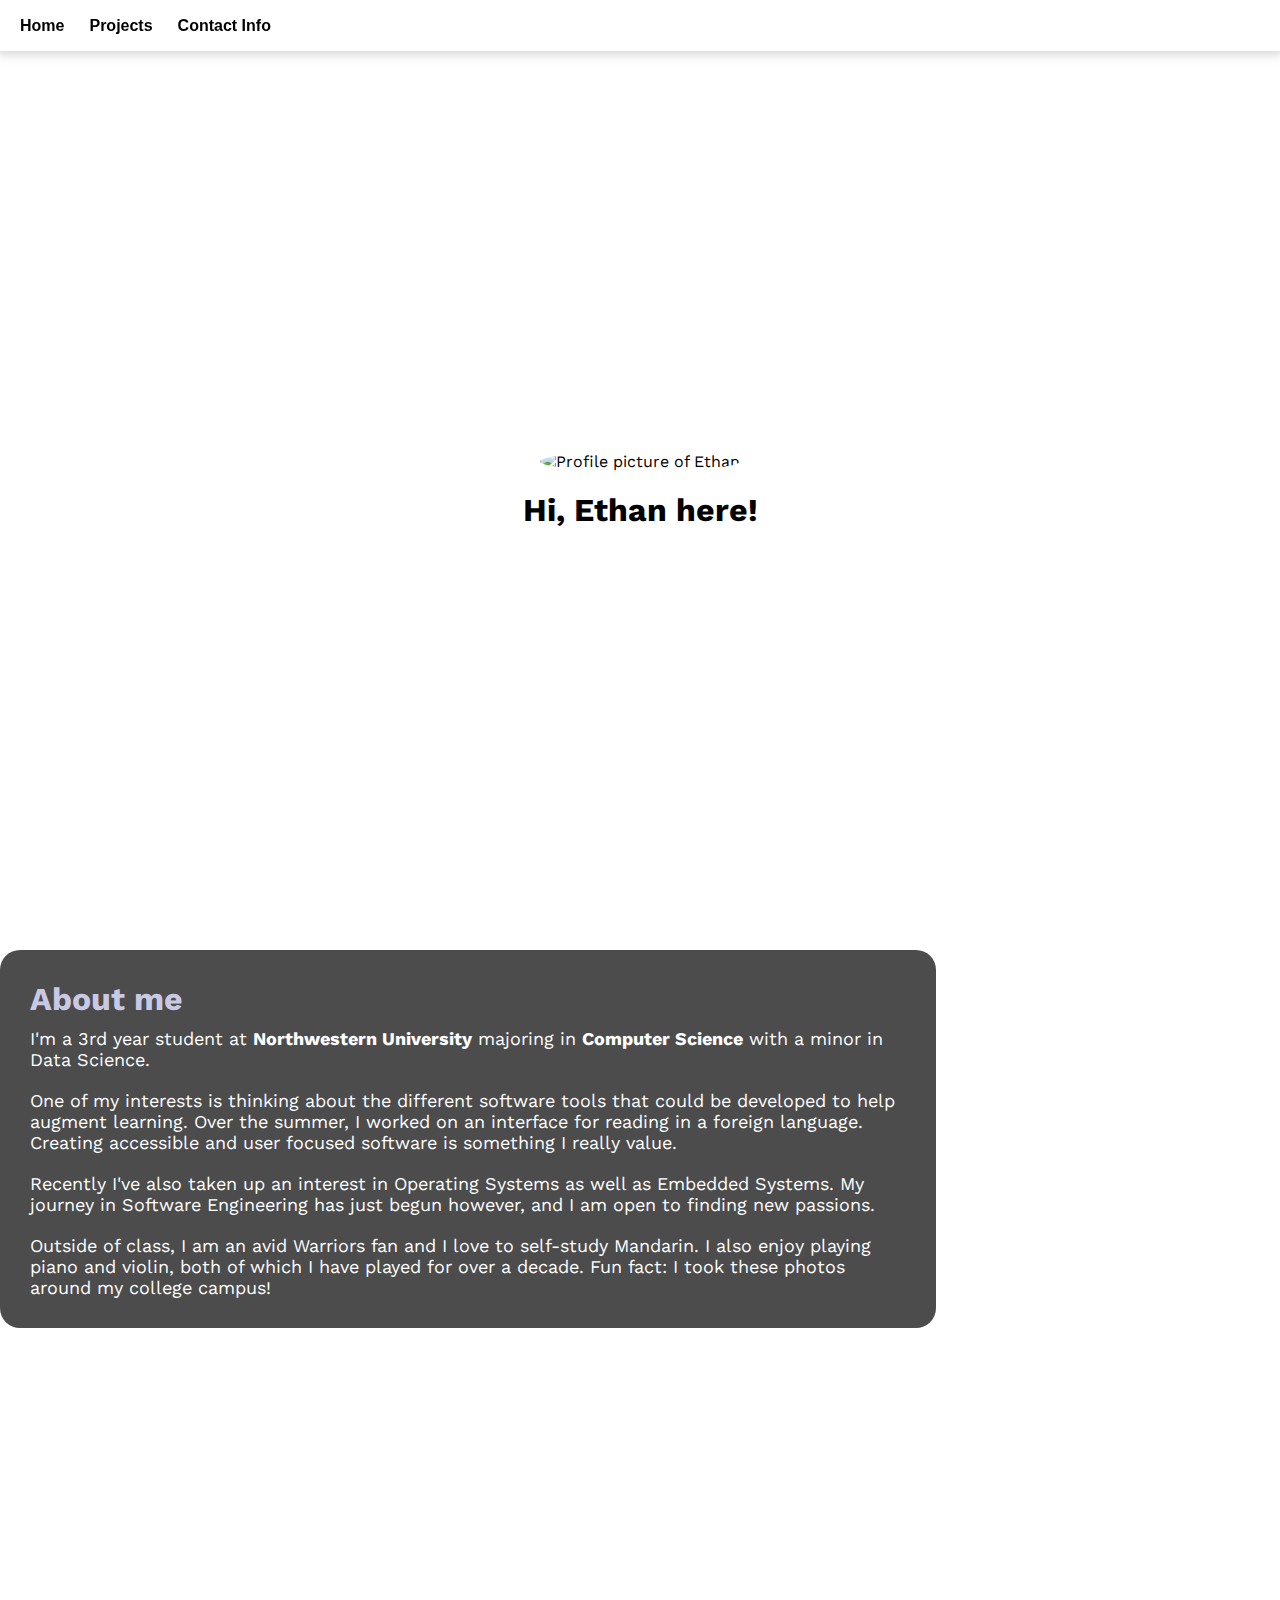
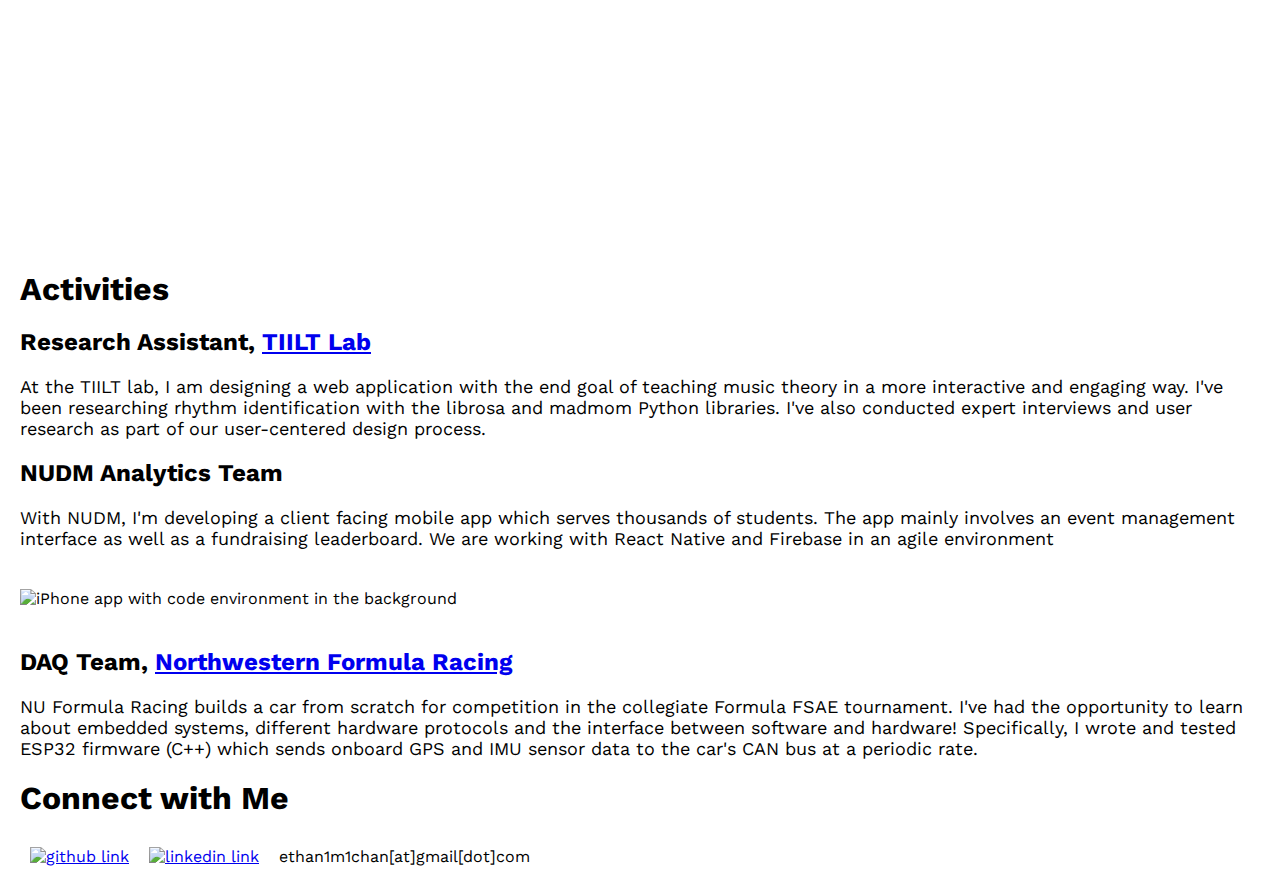
==== commit fcfa9eed: "Edited content and aligned some stuff" ====
--- a/index.html
+++ b/index.html
@@ -2,20 +2,18 @@
 <html lang="en" dir="ltr">
 
 <head>
-
     <link rel="stylesheet" href="styles.css">
     <link href="https://fonts.googleapis.com/css?family=Crimson+Text|Work+Sans:400,700" rel="stylesheet">
     <meta charset="utf-8" name="viewport" content="width=device-width, initial-scale=1.0">
     <title> Ethan Chan Northwestern</title>
     <script src="./components/nav.js"></script>
-    <!-- <script src="./script.js"> </script> -->
 </head>
 <header>
     <nav-component> </nav-component>
 </header>
 
 <body>
-    <script src="script.js">navHighlight('.top-nav a', 'index.html', 'current');</script>
+    <script src="projects.js">navHighlight('.top-nav a', 'index.html', 'current');</script>
     
     <main>
         <!-- Landing page and BIOO -->
@@ -29,31 +27,36 @@
             <div class="showcase" id="deering-page">
                 <div id="bio">
                     <h1> About me </h1>
-                    <p> I'm a junior engineering student here at <b>Northwestern University</b> majoring in <b>Computer Science</b> with a
-                        minor in Data Science. I'm particularly interested in EduTech and software that is user-centered at its core. I also have taken up
-                        an interested in systems, specifically
-                        in Embedded Systems and Operating Systems. My journey in Software
+                    <p> I'm a 3rd year student at <b>Northwestern University</b> majoring in <b>Computer Science</b> with a
+                        minor in Data Science.
+                    </p>
+
+                     <p>
+                        One of my interests is thinking about the different software tools that 
+                        could be developed to help augment learning. Over the summer, I worked on an interface for reading in a foreign language. 
+                        Creating accessible and user
+                        focused software is something I really value. 
+                    </p>
+                    <p>Recently I've also taken up
+                        an interest in Operating Systems as well as Embedded Systems. My journey in Software
                         Engineering has just begun however,
-                        and I am eager to branch out!
+                        and I am open to finding new passions.
                     </p>
-                    <p> I enjoy watching the GS Warriors and self-studying Mandarin.
-                        I also enjoy playing piano and violin, both of which I have played for over a decade.
-                        Recently I installed linux and have been messing around with that :)
+                    
+                    
+                    <p> Outside of class, I am an avid Warriors fan and I love to self-study Mandarin.
+                        I also enjoy playing piano and violin, both of which I have played for over a decade. Fun fact: I took these photos around my college campus!
                     </p>
                 </div>
             </div>
+        </section>
 
-            
-
-
-            
-        </section>
         <!-- Activities section -->
         <section aria-label="Activities">
             <h1 id="activities"> Activities </h1>    
                 <h2> Research Assistant, <a href="https://tiilt.northwestern.edu/" target="_blank">TIILT Lab</a></h2>
                 <p>At the TIILT lab, I am designing a web application with the end goal of teaching music theory in a more
-                    interactive and accessible way.
+                    interactive and engaging way.
                     I've been researching rhythm identification with the librosa and madmom Python libraries. I've also
                     conducted
                     expert interviews and user research as part of our user-centered design process.
@@ -79,23 +82,19 @@
     </main>
     <footer>
         
-            <h1> Connect with me</h1>
         
-        <div id="calender"> 
-            <iframe title="Google calender embed for my schedule"src="https://calendar.google.com/calendar/embed?height=600&wkst=1&bgcolor=%23ffffff&ctz=America%2FChicago&mode=WEEK&title=My%20Schedule&src=Y19jMzU0MDJiYzQ3ZjljZTgxYTI4OGFkNTc0YzA2MTkzOGYyNmE3MGJiZjUwNWQzZWJmZGQ4MzcwODgyM2U0YjgyQGdyb3VwLmNhbGVuZGFyLmdvb2dsZS5jb20&color=%238E24AA" style="border:solid 1px #777" width="800" height="600" frameborder="0" scrolling="no"></iframe>       
-         </div>
         <a id="contact-info"></a>
-            <h1> Contact Info </h1>
+
         </a>
-            <div id="contact-info-container"></div>
-                <div id="contact-info-main"> 
-                    
-                    <a target="_blank" href="https://github.com/eton1234" target="_blank"> <img src="assets/github.png" height=30px width=30px alt="github link"</a>
-                    <a target="_blank" href="https://www.linkedin.com/in/etan-chan/" target="_blank"> <img src="assets/linkedin.png" alt="linkedin link"></a>
-                    <p> ethan1m1chan[at]gmail[dot]com</p>
-                </div>  
+            <h1> Connect with Me </h1>
+            <div id="contact-info-container">
+                <ul>
+                    <li><a target="_blank" href="https://github.com/eton1234" target="_blank"> <img src="assets/github.png" height=30px width=30px alt="github link"></a></li>
+                    <li><a target="_blank" href="https://www.linkedin.com/in/etan-chan/" target="_blank"> <img src="assets/linkedin.png" alt="linkedin link"></a></li>
+                    <li><span>ethan1m1chan[at]gmail[dot]com </span></li>
+
+                </ul>
             </div>
-       
     </footer>
 </body>
 
--- a/styles.css
+++ b/styles.css
@@ -39,10 +39,11 @@
   color: white;
   background-color:rgba(0, 0, 0, 0.7);
   max-width: 70vw;
-  padding: 50px;
-  font-size: larger;
+  padding: 10px;
+  padding-left: 30px;
+  padding-top: 30px;
+  font-size:medium;
   border-radius: 20px;
-  /* margin-bottom: 70vh; */
 }
 #bio h1 {
   color: rgba(214, 214, 244, 0.928);
@@ -50,7 +51,8 @@
   margin-bottom: 10px;
 }
 #bio p {
-  margin:0px;
+  margin-top:10px;
+  margin-left: 0px;
 }
 /*MAIN  * * * * * * * * * * * * * * * * * * * * * * * * * * * * * * * * * * * * * * * * * * * * * * * **/
 /* * * * * * * * * * * * * * * * * * * * * * * * * * * * * * * * * * * * * * * * * * * * * * * * * * **/
@@ -60,22 +62,26 @@
 #page-wrapper {
   margin-top: 100px;
   margin-left: 1rem;
-  /* margin: 1rem; */
   background-size: cover;
   background-position: center;
   }
 
-
+#page-wrapper h1 a:hover {
+  box-shadow: 0 0 20px 3px rgba(154, 150, 150, 0.95);
+}
+#page-wrapper h1 a {
+  text-decoration: none;
+  color: black;
+}
 body {
   font-family: 'Work Sans', sans-serif;
  }
- 
 h1 h2 h3 h4 h5 h6 p {
   font-family: 'Crimson Text', serif;
 }
 
 h1 {
-  /* color: rgba(53, 57, 169, 0.748); */
+  color: rgba(53, 57, 169, 0.748);
   color: black;
   margin-top: 20px;
   margin-bottom: 20px;
@@ -86,49 +92,38 @@
 }
 
 p {
-  font-size: larger;
+  font-size: large;
   margin: 20px; 
+
 }
 
 .current {
   background-color: #AC92D4;
 }
-
-
+#activities {
+  margin: 20px;
+}
+#nudm-image {
+  margin: 20px;
+}
   
 /*NAV COMPONENT * * * * * * * * * * * * * * * * * * * * * * * * * * * * * * * * * * * * * * * * * * * **/
 /* * * * * * * * * * * * * * * * * * * * * * * * * * * * * * * * * * * * * * * * * * * * * * * * * * **/
 nav.top-nav {
   background-color: white ;
   z-index: 1;
-  /* #AC92D4 */
   box-shadow: 0 0 10px 3px rgba(154, 150, 150, 0.428);
-  /* background: linear-gradient(6.77deg, #AC92D4 -62.1%, #C5A2DB 4.93%, rgba(179, 160, 234, 0.572107) 32.21%, rgba(154, 158, 255, 0) 125.36%, #EFBBE8 125.38%), #FAFCFF; */
   position: fixed;
   top: 0px;
   right: 0px;
-  left: 0px;  /* display: flex;  justify-content: flex-end; */
+  left: 0px;
   margin-bottom: 20px;
-}
-#contact-link {
-  float: right;
-  margin-right: 20px;
-}
-nav [aria-current=page] {
-  background-color: white;
-  color: red;
-  border-bottom: .25cm solid;
-  margin-bottom: 20px;
-  z-index: 100;
-
-  
 }
 nav.top-nav li {
   display: inline-block;
   font-family: sans-serif;
   font-weight: bold;
   margin-left: 20px;
-  /* margin-right: 20px; */
   user-select: none;
   
 
@@ -137,9 +132,7 @@
   color: black;
   text-decoration: none;
 }
-button:hover {
-  text-decoration: underline;
-}
+
 nav.top-nav li:hover {
   text-decoration: underline;
 }
@@ -151,16 +144,11 @@
 /*CARD * * * * * * * * * * * * * * * * * * * * * * * * * * * * * * * * * * * * * * * * * * * * * * * **/
 /* * * * * * * * * * * * * * * * * * * * * * * * * * * * * * * * * * * * * * * * * * * * * * * * * * **/
 #card-container {
-  /* display: grid;
-  grid-template-columns: 1fr 1fr 1fr;
-  grid-auto-rows: 1fr 1fr 1fr;
-  grid-gap: 1em; */
   display: flex;
   justify-content: first baseline;
   flex-wrap: wrap;
 }
-.card {
-  /* background-color:#AC92D4;  */
+.card{
   background-color: white;
   box-shadow: 0 0 10px 3px rgba(154, 150, 150, 0.428);
   width: 300px;
@@ -172,13 +160,17 @@
 #mybtn {
   background-color: white;
 }
+button:hover {
+  text-decoration: underline;
+  cursor: pointer;
+  box-shadow: 0 0 20px 3px rgba(154, 150, 150, 0.95);
+}
 button, input[type="submit"], input[type="reset"] {
 	background: none;
 	color: inherit;
 	border: none;
 	padding: 0;
 	font: inherit;
-	/* cursor: pointer; */
 	outline: inherit;
 }
 /*MODAL  * * * * * * * * * * * * * * * * * * * * * * * * * * * * * * * * * * * * * * * * * * * * * * * **/
@@ -193,18 +185,18 @@
   width: 100%;
   overflow: auto;
   background-color: currentcolor;
-  /* opacity: 0.3; */
   background-color: rgba(0,0,0,0.2); 
 
 }
-.close {
-  color: #aaa;
+#close {
   float: right;
   font-size: 28px;
   font-weight: bold;
-}
-.close:hover,
-.close:focus {
+  border-radius: 1px;
+  padding: 5px;
+}
+
+#close:focus {
   color: black;
   text-decoration: none;
   cursor: pointer;
@@ -220,9 +212,8 @@
   z-index: 3;
   background-color: white;
   position: relative;
-  /* background-color: #fefefe; */
   margin: auto;
-  padding: 0;
+  padding: 10px;
   border: 1px solid #888;
   width: 80%;
   box-shadow: 0 4px 8px 0 rgba(0,0,0,0.2),0 6px 20px 0 rgba(0,0,0,0.19);
@@ -233,6 +224,7 @@
   margin: 0px;
   padding: 0px;
 }
+
 .card h1 {
   font-size: 22px;
 }
@@ -254,20 +246,32 @@
 }
 .description p {
   text-overflow: clip;
-  /* text-align: justify; */
-    justify-content:left;
-    word-wrap: break-word;
-    word-break: break-word;
-    line-height: normal;
+  justify-content:left;
+  word-wrap: break-word;
+  word-break: break-word;
+  line-height: normal;
 } 
 
-.thumbnail {
-  max-width: 100%;
-  max-height: 100%;
-  /* object-fit:cover; */
-  /* max-height: 270px; */
-  border-radius: 1rem;
-  border: 2px solid black;
-}
-
-
+
+
+/*Footer  * * * * * * * * * * * * * * * * * * * * * * * * * * * * * * * * * * * * * * * * * * * * * * * **/
+/* * * * * * * * * * * * * * * * * * * * * * * * * * * * * * * * * * * * * * * * * * * * * * * * * * **/
+footer {
+  margin: 20px;
+}
+#contact-info-container ul {
+  display: flex;
+  align-items: center;
+  list-style: none;
+  margin-left: 0px;
+  margin-top: 0px;
+  padding-left: 0px;
+}
+#contact-info-container li {
+  margin: 10px;
+}
+#links-container {
+  height: 30px;
+  width: 30px;
+  padding: 0px;
+}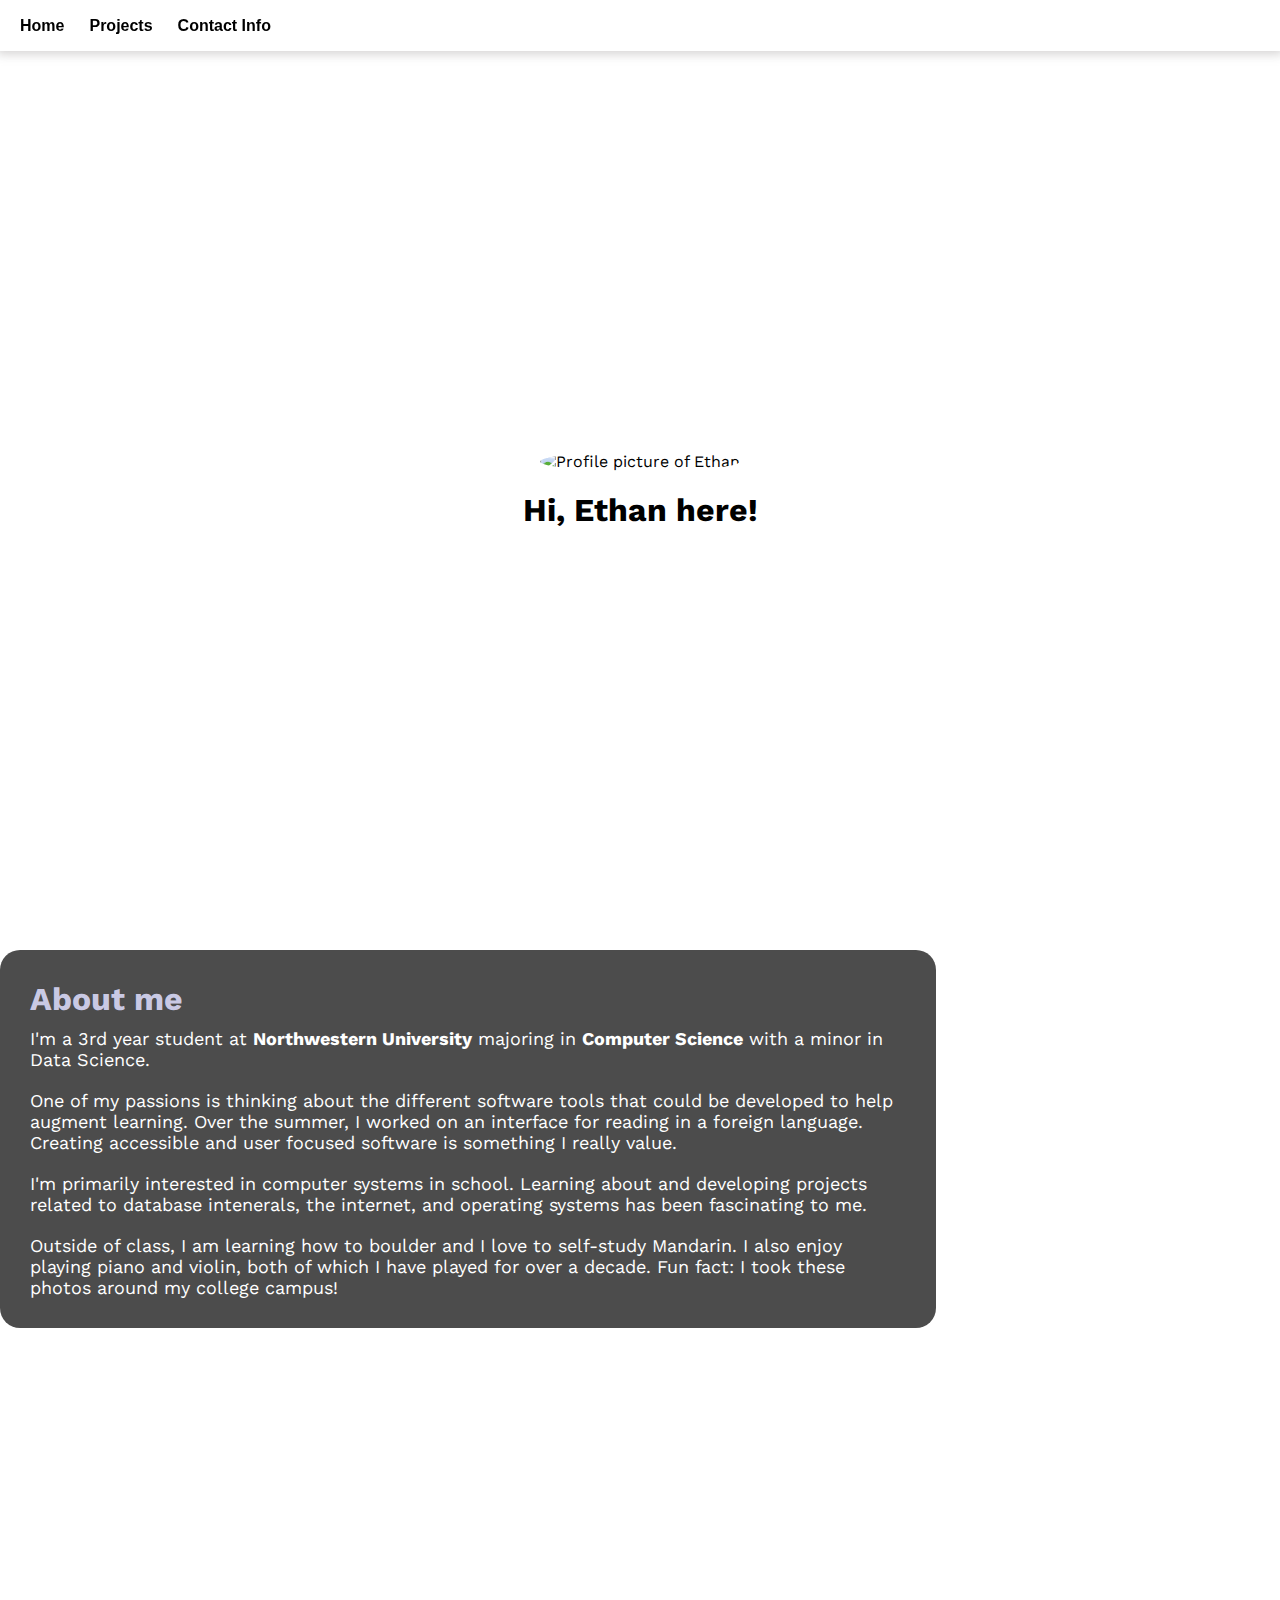
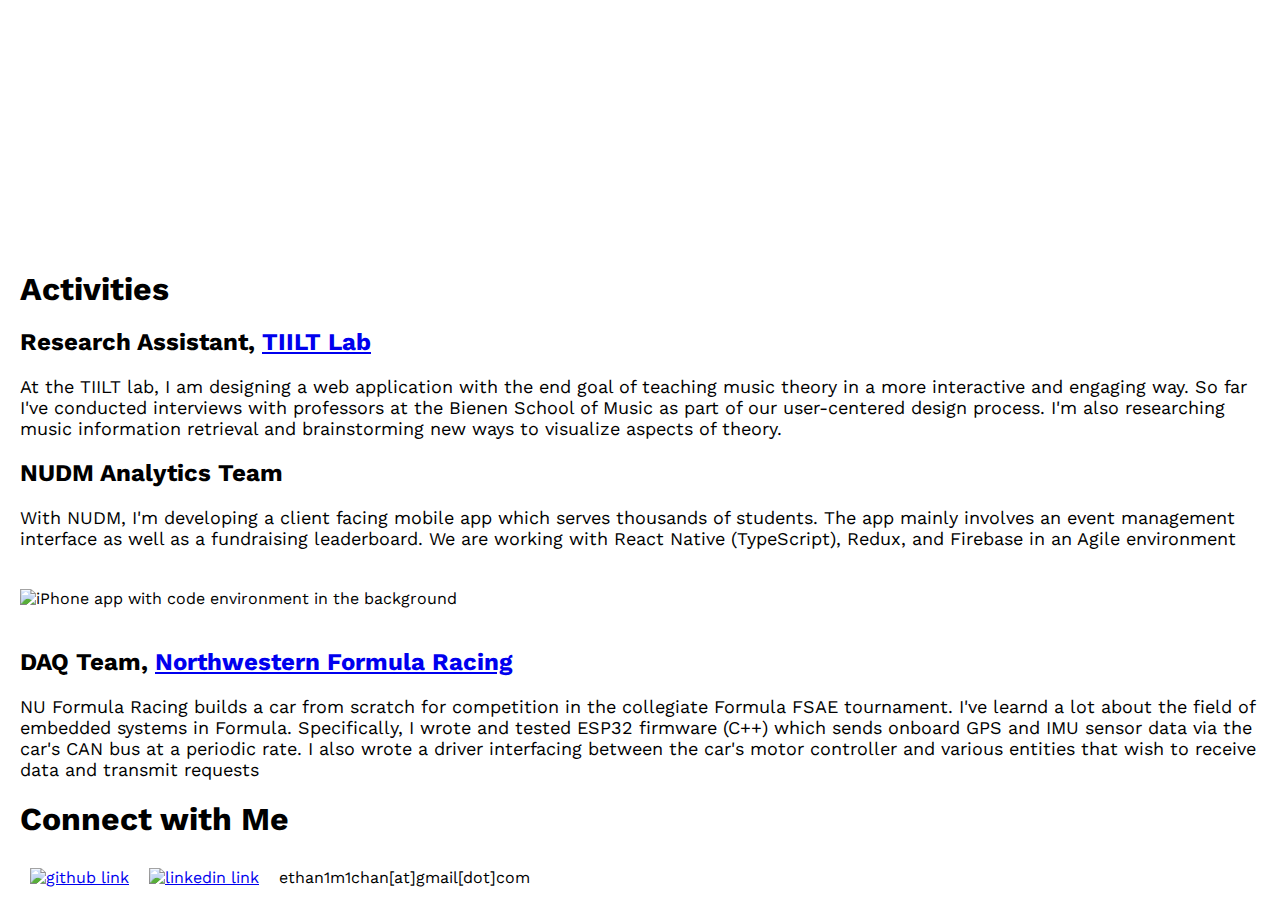
==== commit 2f5bebcd: "edited content and removed github widget" ====
--- a/index.html
+++ b/index.html
@@ -32,19 +32,16 @@
                     </p>
 
                      <p>
-                        One of my interests is thinking about the different software tools that 
+                        One of my passions is thinking about the different software tools that 
                         could be developed to help augment learning. Over the summer, I worked on an interface for reading in a foreign language. 
                         Creating accessible and user
                         focused software is something I really value. 
                     </p>
-                    <p>Recently I've also taken up
-                        an interest in Operating Systems as well as Embedded Systems. My journey in Software
-                        Engineering has just begun however,
-                        and I am open to finding new passions.
+                    <p> I'm primarily interested in computer systems in school. Learning about and developing projects related to database intenerals, the internet, and operating systems has been fascinating to me.
+                
+        
                     </p>
-                    
-                    
-                    <p> Outside of class, I am an avid Warriors fan and I love to self-study Mandarin.
+                    <p> Outside of class, I am learning how to boulder and I love to self-study Mandarin.
                         I also enjoy playing piano and violin, both of which I have played for over a decade. Fun fact: I took these photos around my college campus!
                     </p>
                 </div>
@@ -57,26 +54,23 @@
                 <h2> Research Assistant, <a href="https://tiilt.northwestern.edu/" target="_blank">TIILT Lab</a></h2>
                 <p>At the TIILT lab, I am designing a web application with the end goal of teaching music theory in a more
                     interactive and engaging way.
-                    I've been researching rhythm identification with the librosa and madmom Python libraries. I've also
-                    conducted
-                    expert interviews and user research as part of our user-centered design process.
+                    So far I've conducted interviews with professors at the Bienen School of Music as part of our user-centered design process. I'm also researching
+                    music information retrieval and brainstorming new ways to visualize aspects of theory.
                 </p>
                 <h2> NUDM Analytics Team</h2>
                 <p>
                     With NUDM, I'm developing a client facing mobile app which serves thousands of students. The app mainly
                     involves an event management interface as well as a fundraising leaderboard.
-                    We are working with React Native and Firebase in an agile environment</li>
+                    We are working with React Native (TypeScript), Redux, and Firebase in an Agile environment</li>
                 </p>
                 <img id="nudm-image" src="./assets/nudm.png" width=1129 height=510 alt="iPhone app with code environment in the background">
 
                 <h2>DAQ Team, <a href="https://northwesternformularacing.com/about-us/" target="_blank">Northwestern Formula
                         Racing</a></h2>
                 <p>
-                    NU Formula Racing builds a car from scratch for competition in the collegiate Formula FSAE tournament.
-                    I've had the opportunity to learn about embedded systems, different hardware protocols and the interface
-                    between software and hardware!
-                    Specifically, I wrote and tested ESP32 firmware (C++) which sends onboard GPS and IMU sensor data to the
-                    car's CAN bus at a periodic rate.
+                    NU Formula Racing builds a car from scratch for competition in the collegiate Formula FSAE tournament. I've learnd a lot about the field of embedded systems in Formula.
+                    Specifically, I wrote and tested ESP32 firmware (C++) which sends onboard GPS and IMU sensor data via the
+                    car's CAN bus at a periodic rate. I also wrote a driver interfacing between the car's motor controller and various entities that wish to receive data and transmit requests
                 </p>
         </section>
     </main>
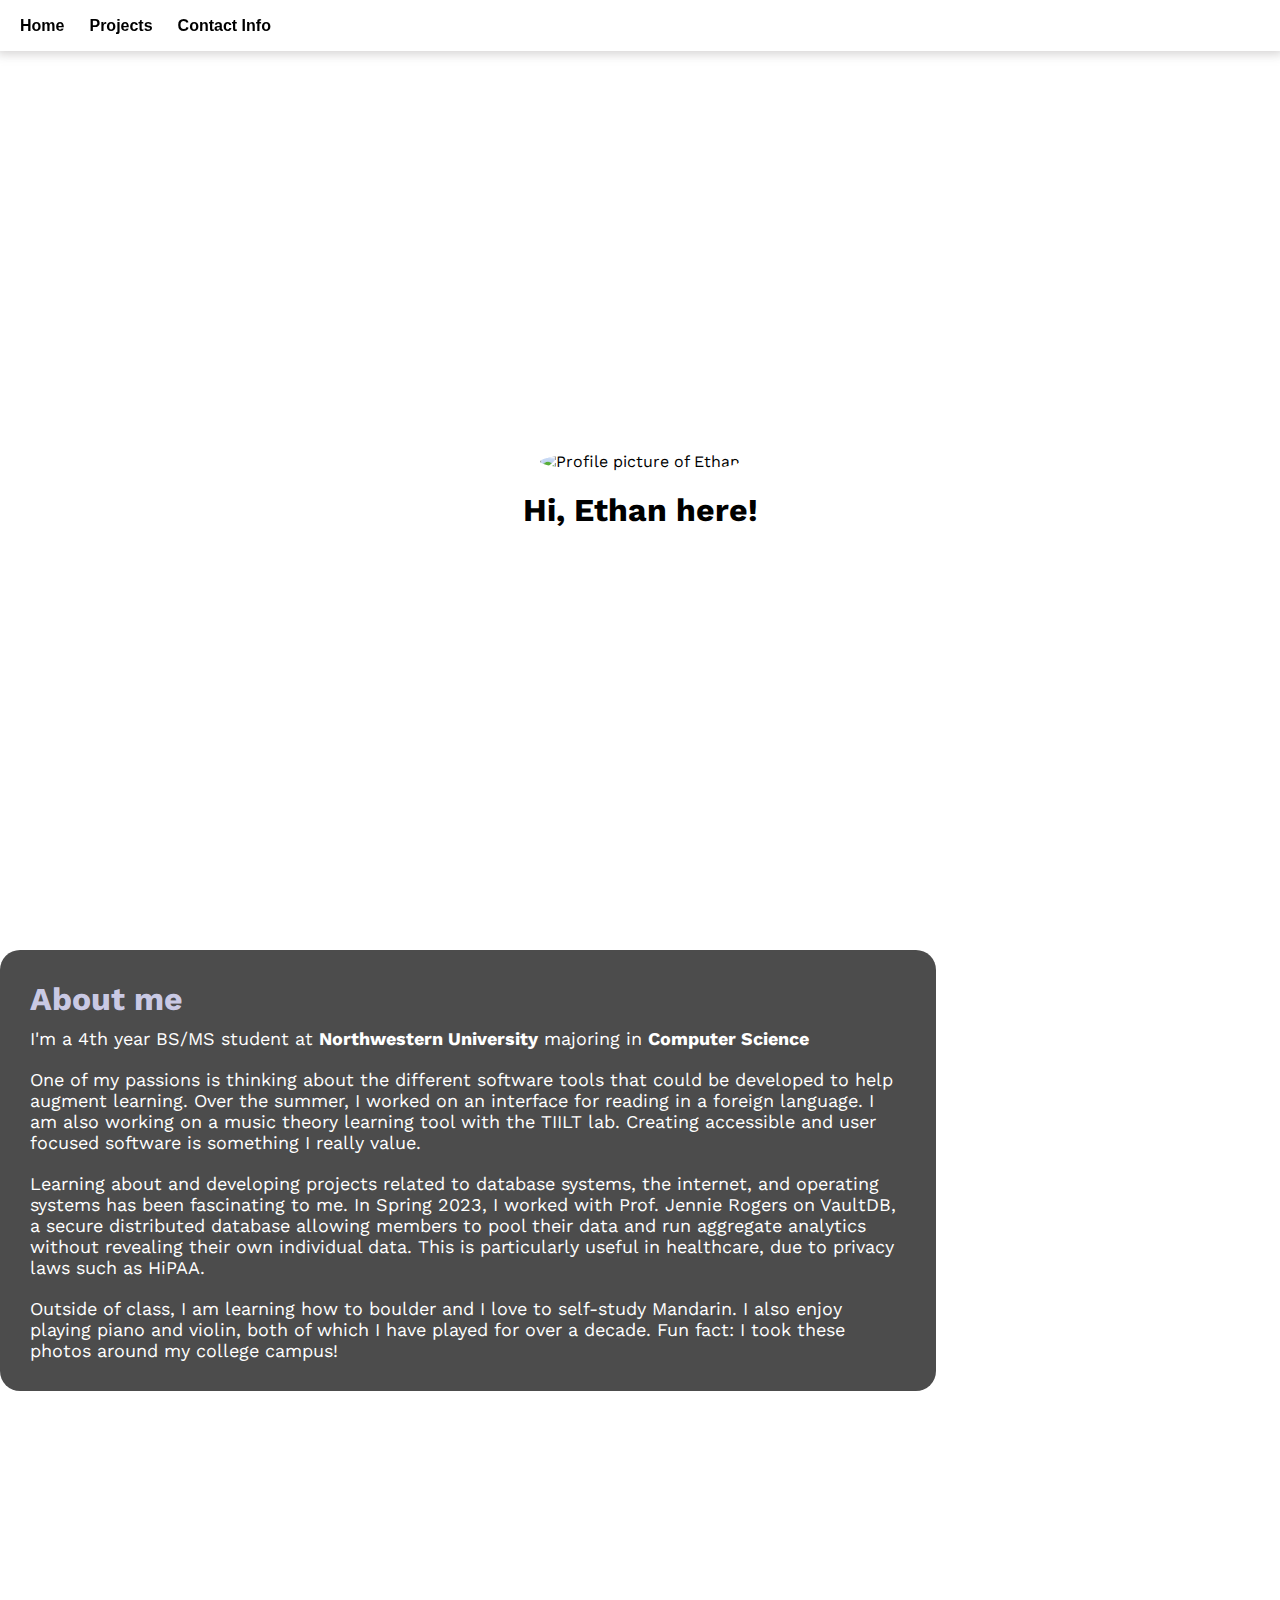
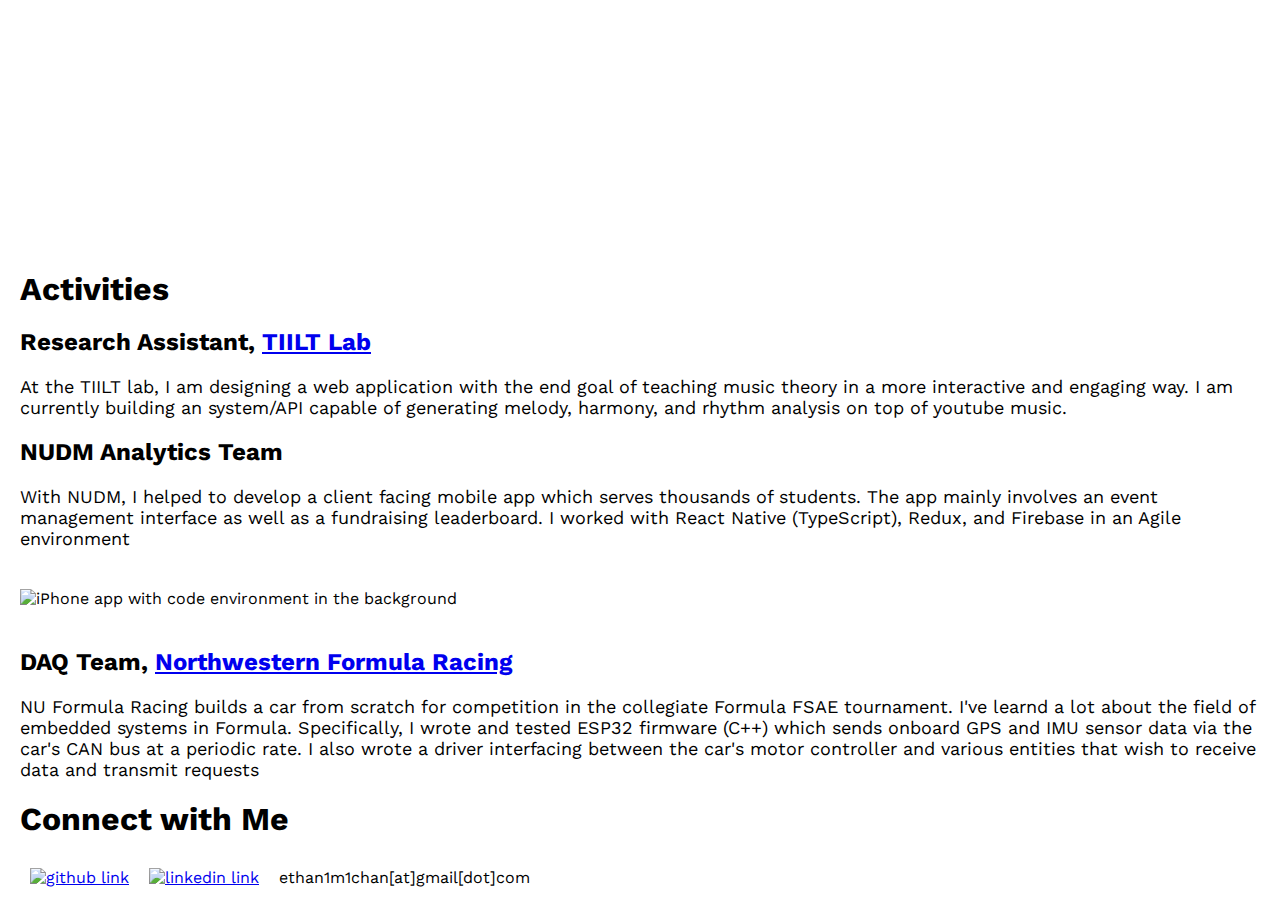
==== commit 387de323: "2023 update" ====
--- a/index.html
+++ b/index.html
@@ -27,18 +27,16 @@
             <div class="showcase" id="deering-page">
                 <div id="bio">
                     <h1> About me </h1>
-                    <p> I'm a 3rd year student at <b>Northwestern University</b> majoring in <b>Computer Science</b> with a
-                        minor in Data Science.
+                    <p> I'm a 4th year BS/MS student at <b>Northwestern University</b> majoring in <b>Computer Science </b> 
                     </p>
 
                      <p>
                         One of my passions is thinking about the different software tools that 
-                        could be developed to help augment learning. Over the summer, I worked on an interface for reading in a foreign language. 
+                        could be developed to help augment learning. Over the summer, I worked on an interface for reading in a foreign language. I am also working on a music theory learning tool with the TIILT lab.
                         Creating accessible and user
                         focused software is something I really value. 
                     </p>
-                    <p> I'm primarily interested in computer systems in school. Learning about and developing projects related to database intenerals, the internet, and operating systems has been fascinating to me.
-                
+                    <p> Learning about and developing projects related to database systems, the internet, and operating systems has been fascinating to me. In Spring 2023, I worked with Prof. Jennie Rogers on VaultDB, a secure distributed database allowing members to pool their data and run aggregate analytics without revealing their own individual data. This is particularly useful in healthcare, due to privacy laws such as HiPAA. 
         
                     </p>
                     <p> Outside of class, I am learning how to boulder and I love to self-study Mandarin.
@@ -53,15 +51,14 @@
             <h1 id="activities"> Activities </h1>    
                 <h2> Research Assistant, <a href="https://tiilt.northwestern.edu/" target="_blank">TIILT Lab</a></h2>
                 <p>At the TIILT lab, I am designing a web application with the end goal of teaching music theory in a more
-                    interactive and engaging way.
-                    So far I've conducted interviews with professors at the Bienen School of Music as part of our user-centered design process. I'm also researching
-                    music information retrieval and brainstorming new ways to visualize aspects of theory.
+                    interactive and engaging way. I am currently building an system/API capable of generating melody, harmony, and rhythm analysis on top of youtube music.
+
                 </p>
                 <h2> NUDM Analytics Team</h2>
                 <p>
-                    With NUDM, I'm developing a client facing mobile app which serves thousands of students. The app mainly
+                    With NUDM, I helped to develop a client facing mobile app which serves thousands of students. The app mainly
                     involves an event management interface as well as a fundraising leaderboard.
-                    We are working with React Native (TypeScript), Redux, and Firebase in an Agile environment</li>
+                   I worked with React Native (TypeScript), Redux, and Firebase in an Agile environment</li>
                 </p>
                 <img id="nudm-image" src="./assets/nudm.png" width=1129 height=510 alt="iPhone app with code environment in the background">
 
